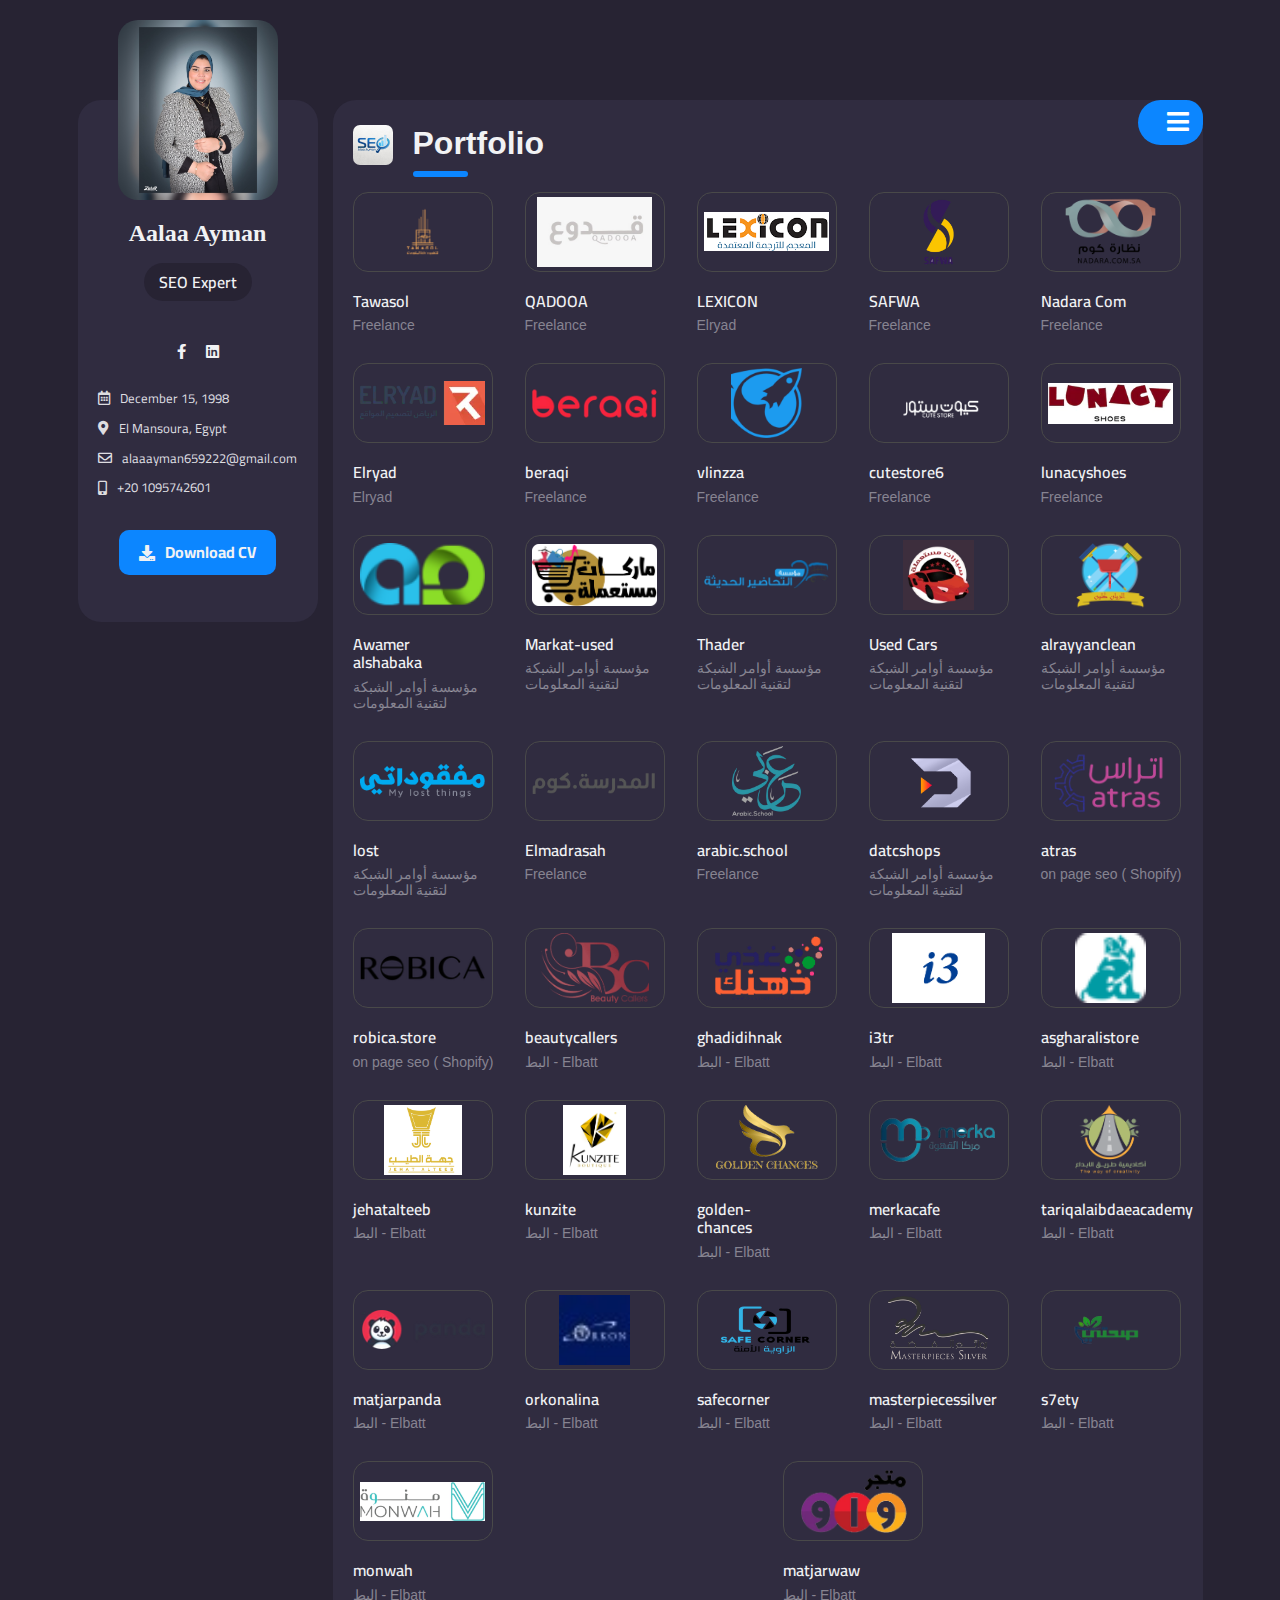
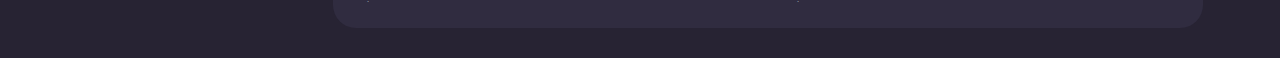
==== portfolio.html @ 2870ea2a "update cv" ====
<!DOCTYPE html>
<html lang="en">
  <head>
    <meta charset="utf-8" />
    <meta http-equiv="X-UA-Compatible" content="IE=edge" />
    <meta name="description" content="WE-Coders"/>
    <meta name="keywords" content="WE-Coders, Development Company, Marketing Agency" />
    <meta name="author" content="Mahmoud-Lotfy"/>
    <meta name="MobileOptimized" content="320" />
    <meta name="viewport" content="width=device-width, initial-scale=1, shrink-to-fit=no">
    <title>Alaa Ayman - SEO Specialist</title>
    <link rel="stylesheet" href="css/home.css" />
    <link rel="stylesheet" href="css/all.min.css" />
    <link rel="stylesheet" href="css/normalize.css" />
    <link rel="preconnect" href="https://fonts.googleapis.com" />
    <link rel="preconnect" href="https://fonts.gstatic.com" crossorigin />
    <link
      href="https://fonts.googleapis.com/css2?family=Cairo:wght@200;300;400;600;700&display=swap"
      rel="stylesheet"
    />
  </head>
  <body>
    <div class="my_cv">
      <div class="main_content">
        <div class="side_bar">
          <div class="side_bar_data">
            <div class="img_container">
              <img src="./image/alaaa.jpg" alt="" />
            </div>
            <div class="info">
              <h3>Aalaa Ayman</h3>
              <h4 class="job_title">SEO Expert</h4>
              <div class="social">
                <a
                  href="https://www.facebook.com/AlaaAyman157"
                  target="_blank"
                  ><i class="fab fa-facebook-f"></i
                ></a>
                <a
                  href="https://www.linkedin.com/in/alaa-ayman-852b94217/"
                  target="_blank"
                  ><i class="fa-brands fa-linkedin"></i
                ></a>
                <!-- <a href="https://ar.quora.com/profile/Aala-Ayman?ch=10&oid=1617617855&share=525169b0&srid=hrMsQO&target_type=user" target="_blank"
                  ><i class="fa-brands fa-quora"></i>
                </a> -->
              </div>
              <div class="data">
                <span><i class="far fa-calendar-alt"></i> December 15, 1998</span>
                <span><i class="fas fa-map-marker-alt"></i> El Mansoura, Egypt</span>
                <span><i class="far fa-envelope"></i> alaaayman659222@gmail.com</span>
                <span><i class="fas fa-mobile-alt"></i> +20 1095742601</span>
              </div>
            </div>
            <button><a href="https://www.mediafire.com/file/3amgdrgw5stldlc/alaa_ayman_cv.pdf/file" target="_blanck"><i class="fas fa-download"></i> Download CV</a></button>
          </div>
        </div>
        <div class="home_container">
          <div class="menu">
            <ul class="menu_list">
              <li><a href="index.html">About </a></li>
              <li><a href="resume.html">Resume </a></li>
              <li><a class="active" href="">Portfolio </a></li>
            </ul>
            <button class="close_menu"><i class="fas fa-times"></i></button>
            <button class="open_menu"><i class="fas fa-bars"></i></button>
          </div>
          <div class="header">
            <div class="head">
              <img src="./image/head.jpg" alt="">
              <h1>Portfolio</h1>
            </div>
          </div>
          <div class="contner">
            <div class="card_container">
              <div class="img_container">
                <a href="https://tawasol-group.com/" target="_blanck"><img src="image/logo/tawasol.png"  alt=""></a>
              </div>
              <span>Tawasol</span>
              <p>Freelance</p>
            </div>
            <div class="card_container">
              <div class="img_container">
                <a href="https://salla.sa/qado3" target="_blanck"><img src="image/logo/qadooa.jpeg"  alt=""></a>
              </div>
              <span>QADOOA</span>
              <p>Freelance</p>
            </div>
            <div class="card_container">
              <div class="img_container">
                <a href="https://certified-translation-office.com/" target="_blanck"><img src="image/logo/lexicon.png"  alt=""></a>
              </div>
              <span>LEXICON</span>
              <p>Elryad</p>
            </div>
            <div class="card_container">
              <div class="img_container">
                <a href="https://safwa-tech.com/" target="_blanck"><img src="image/logo/safwa.png"  alt=""></a>
              </div>
              <span>SAFWA</span>
              <p>Freelance</p>
            </div>
            <div class="card_container">
              <div class="img_container">
                <a href="https://nadara.com.sa/" target="_blanck"><img src="image/logo/nadara.webp"  alt=""></a>
              </div>
              <span>Nadara Com</span>
              <p>Freelance</p>
            </div>
            <div class="card_container">
              <div class="img_container">
                <a href="https://elryad.com/ar/" target="_blanck"><img src="image/logo/ryad.webp"  alt=""></a>
              </div>
              <span>Elryad</span>
              <p>Elryad</p>
            </div>
            <div class="card_container">
              <div class="img_container">
                <a href="https://www.beraqi.com/" target="_blanck"><img src="image/logo/beraqi.webp"  alt=""></a>
              </div>
              <span>beraqi</span>
              <p>Freelance</p>
            </div>
            <div class="card_container">
              <div class="img_container">
                <a href="https://vlinzza.com/" target="_blanck"><img src="image/logo/vlinzza.png"  alt=""></a>
              </div>
              <span>vlinzza</span>
              <p>Freelance</p>
            </div>
            <div class="card_container">
              <div class="img_container">
                <a href="https://cutestore6.com/" target="_blanck"><img src="image/logo/kutStore.webp"  alt=""></a>
              </div>
              <span>cutestore6</span>
              <p>Freelance</p>
            </div>
            <div class="card_container">
              <div class="img_container">
                <a href="https://lunacyshoes.com/" target="_blanck"><img src="image/logo/shos.webp"  alt=""></a>
              </div>
              <span>lunacyshoes</span>
              <p>Freelance</p>
            </div>
            <div class="card_container">
              <div class="img_container">
                <a href="https://aait.sa/" target="_blanck"><img src="image/logo/awamr.png"  alt=""></a>
              </div>
              <span>Awamer alshabaka</span>
              <p>مؤسسة أوامر الشبكة لتقنية المعلومات</p>
            </div>
            <div class="card_container">
              <div class="img_container">
                <a href="https://markat-used.com/" target="_blanck"><img src="image/logo/market.png"  alt=""></a>
              </div>
              <span>Markat-used</span>
              <p>مؤسسة أوامر الشبكة لتقنية المعلومات</p>
            </div>
            <div class="card_container">
              <div class="img_container">
                <a href="https://www.mta.sa/" target="_blanck"><img src="image/logo/thader.png"  alt=""></a>
              </div>
              <span>Thader</span>
              <p>مؤسسة أوامر الشبكة لتقنية المعلومات</p>
            </div>
            <div class="card_container">
              <div class="img_container">
                <a href="https://markat-used.com/cars/" target="_blanck"><img src="image/logo/cars.webp"  alt=""></a>
              </div>
              <span>Used Cars</span>
              <p>مؤسسة أوامر الشبكة لتقنية المعلومات</p>
            </div>
            <div class="card_container">
              <div class="img_container">
                <a href="https://www.alrayyanclean.com/" target="_blanck"><img src="image/logo/clean.png"  alt=""></a>
              </div>
              <span>alrayyanclean</span>
              <p>مؤسسة أوامر الشبكة لتقنية المعلومات</p>
            </div>
            <div class="card_container">
              <div class="img_container">
                <a href="https://lost.com.sa/" target="_blanck"><img src="image/logo/lost.png"  alt=""></a>
              </div>
              <span>lost</span>
              <p>مؤسسة أوامر الشبكة لتقنية المعلومات</p>
            </div>
            <div class="card_container">
              <div class="img_container">
                <a href="https://elmadrasah.com/" target="_blanck"><img src="image/logo/school.webp"  alt=""></a>
              </div>
              <span>Elmadrasah</span>
              <p>Freelance</p>
            </div>
            <div class="card_container">
              <div class="img_container">
                <a href="https://arabic.school/" target="_blanck"><img src="image/logo/arabic.webp"  alt=""></a>
              </div>
              <span>arabic.school</span>
              <p>Freelance</p>
            </div>
            <div class="card_container">
              <div class="img_container">
                <a href="https://datcshops.com/" target="_blanck"><img src="image/logo/datcshops.webp"  alt=""></a>
              </div>
              <span>datcshops</span>
              <p>مؤسسة أوامر الشبكة لتقنية المعلومات</p>
            </div>
            <div class="card_container">
              <div class="img_container">
                <a href="https://atras.sa/" target="_blanck"><img src="image/logo/atras.webp"  alt=""></a>
              </div>
              <span>atras</span>
              <p>on page seo ( Shopify)</p>
            </div>
            <div class="card_container">
              <div class="img_container">
                <a href="https://www.robica.store/" target="_blanck"><img src="image/logo/robica.webp"  alt=""></a>
              </div>
              <span>robica.store</span>
              <p>on page seo ( Shopify)</p>
            </div>
            <div class="card_container">
              <div class="img_container">
                <a href="https://salla.sa/beautycallers.com/" target="_blanck"><img src="image/logo/callers.webp"  alt=""></a>
              </div>
              <span>beautycallers</span>
              <p>البط - Elbatt</p>
            </div>
            <div class="card_container">
              <div class="img_container">
                <a href="https://ghadidihnak.com/" target="_blanck"><img src="image/logo/zhnk.png"  alt=""></a>
              </div>
              <span>ghadidihnak</span>
              <p>البط - Elbatt</p>
            </div>
            <div class="card_container">
              <div class="img_container">
                <a href="https://salla.sa/i3tr/" target="_blanck"><img src="image/logo/i3.webp"  alt=""></a>
              </div>
              <span>i3tr</span>
              <p>البط - Elbatt</p>
            </div>
            <div class="card_container">
              <div class="img_container">
                <a href="https://asgharalistore.com/" target="_blanck"><img src="image/logo/asgharalistore.png"  alt=""></a>
              </div>
              <span>asgharalistore</span>
              <p>البط - Elbatt</p>
            </div>
            <div class="card_container">
              <div class="img_container">
                <a href="https://jehatalteeb.com/" target="_blanck"><img src="image/logo/jehatalteeb.webp"  alt=""></a>
              </div>
              <span>jehatalteeb</span>
              <p>البط - Elbatt</p>
            </div>
            <div class="card_container">
              <div class="img_container">
                <a href="https://kunzite.co/" target="_blanck"><img src="image/logo/kunzite.jpg"  alt=""></a>
              </div>
              <span>kunzite</span>
              <p>البط - Elbatt</p>
            </div>
            <div class="card_container">
              <div class="img_container">
                <a href="https://golden-chances.com/" target="_blanck"><img src="image/logo/golden-chances.png"  alt=""></a>
              </div>
              <span>golden-chances</span>
              <p>البط - Elbatt</p>
            </div>
            <div class="card_container">
              <div class="img_container">
                <a href="https://www.merkacafe.com/" target="_blanck"><img src="image/logo/merkacafe.webp"  alt=""></a>
              </div>
              <span>merkacafe</span>
              <p>البط - Elbatt</p>
            </div>
            <div class="card_container">
              <div class="img_container">
                <a href="https://tariqalaibdaeacademy.com/" target="_blanck"><img src="image/logo/tariqalaibdaeacademy.png"  alt=""></a>
              </div>
              <span>tariqalaibdaeacademy</span>
              <p>البط - Elbatt</p>
            </div>
            <div class="card_container">
              <div class="img_container">
                <a href="https://www.matjarpanda.com/" target="_blanck"><img src="image/logo/matjarpanda.webp"  alt=""></a>
              </div>
              <span>matjarpanda</span>
              <p>البط - Elbatt</p>
            </div>
            <div class="card_container">
              <div class="img_container">
                <a href="https://orkonalina.com/" target="_blanck"><img src="image/logo/orkonalina.jpg"  alt=""></a>
              </div>
              <span>orkonalina</span>
              <p>البط - Elbatt</p>
            </div>
            <div class="card_container">
              <div class="img_container">
                <a href="https://safecorner.sa/" target="_blanck"><img src="image/logo/safecorner.png"  alt=""></a>
              </div>
              <span>safecorner</span>
              <p>البط - Elbatt</p>
            </div>
            <div class="card_container">
              <div class="img_container">
                <a href="https://masterpiecessilver.com/" target="_blanck"><img src="image/logo/masterpiecessilver.webp"  alt=""></a>
              </div>
              <span>masterpiecessilver</span>
              <p>البط - Elbatt</p>
            </div>
            <div class="card_container">
              <div class="img_container">
                <a href="https://s7ety.com/" target="_blanck"><img src="image/logo/s7ety.png"  alt=""></a>
              </div>
              <span>s7ety</span>
              <p>البط - Elbatt</p>
            </div>
            <div class="card_container">
              <div class="img_container">
                <a href="https://monwah.com/" target="_blanck"><img src="image/logo/monwah.jpg"  alt=""></a>
              </div>
              <span>monwah</span>
              <p>البط - Elbatt</p>
            </div>
            <div class="card_container">
              <div class="img_container">
                <a href="https://www.matjarwaw.com/" target="_blanck"><img src="image/logo/matjarwaw.webp"  alt=""></a>
              </div>
              <span>matjarwaw</span>
              <p>البط - Elbatt</p>
            </div>
          </div>
        </div>
      </div>
    </div>
    <script src="js/jquery-3.js"></script>
    <script src="js/master.js" type="text/javascript"></script>
  </body>
</html>
---- css/home.css ----
:root {
  --text: rgb(241, 242, 244);
  --icon_after: rgb(12, 134, 255);
  --link_span: rgb(12, 134, 255);
  --menu-background: rgb(12, 134, 255);
  --bage-background: rgb(39, 35, 51);
  --card-background: #2c283a;
  --container-background: rgb(48, 44, 64);
}

* {
  box-sizing: border-box;
  -moz-box-sizing: border-box;
  -webkit-box-sizing: border-box;
}

html {
  scroll-behavior: smooth;
}

body {
  font-family: "Cairo", sans-serif;
  background-color: var(--bage-background);
}

::-moz-selection {
  color: var(--icon_after);
}

::selection {
  color: var(--icon_after);
}

::-moz-selection {
  color: var(--icon_after);
}

::selection {
  color: var(--icon_after);
}

::-moz-selection {
  color: var(--icon_after);
}

::-webkit-scrollbar {
  width: 3px;
  height: 1px;
}

::-webkit-scrollbar-track {
  background: #f1f1f1;
}

::-webkit-scrollbar-thumb {
  background: #888;
}

::-webkit-scrollbar-thumb:hover {
  background: #555;
}

ul {
  list-style: none;
}

a {
  text-decoration: none;
}

span,
p,
h1,
h2,
h3,
h4,
h5,
h6 {
  color: var(--text);
}

.my_cv {
  background-image: url("../image/triangles-bottom.svg"), url("../image/triangles-top.svg");
  background-position: left top, right bottom;
  background-repeat: no-repeat;
  background-size: inherit;
  width: 100%;
  height: 100%;
  padding: 100px 0 30px;
}

.my_cv .main_content {
  max-width: 1240px;
  width: 100%;
  margin: auto;
  display: -webkit-box;
  display: -ms-flexbox;
  display: flex;
  -webkit-box-align: start;
      -ms-flex-align: start;
          align-items: flex-start;
  -webkit-box-pack: center;
      -ms-flex-pack: center;
          justify-content: center;
  gap: 15px;
  padding: 0 15px;
}

@media (max-width: 1065px) {
  .my_cv .main_content {
    -webkit-box-orient: vertical;
    -webkit-box-direction: normal;
        -ms-flex-direction: column;
            flex-direction: column;
    -webkit-box-align: center;
        -ms-flex-align: center;
            align-items: center;
    margin: auto;
  }
}

.my_cv .main_content .side_bar {
  background-color: var(--container-background);
  width: 240px;
  height: 522px;
  border-radius: 23px;
  -webkit-transition: height 0.5s;
  transition: height 0.5s;
  position: -webkit-sticky;
  position: sticky;
  top: 100px;
}

@media (max-width: 1065px) {
  .my_cv .main_content .side_bar {
    position: static;
    width: 870px;
    height: 450px;
  }
}

@media (max-width: 992px) {
  .my_cv .main_content .side_bar {
    width: 635px;
  }
}

@media (max-width: 688px) {
  .my_cv .main_content .side_bar {
    width: 350px;
  }
}

.my_cv .main_content .side_bar .side_bar_data {
  margin-top: -80px;
}

.my_cv .main_content .side_bar .side_bar_data .img_container {
  max-width: 160px;
  min-width: 160px;
  height: 180px;
  overflow: hidden;
  border-radius: 20px;
  margin: auto;
}

.my_cv .main_content .side_bar .side_bar_data .img_container img {
  -o-object-fit: cover;
     object-fit: cover;
  width: 100%;
  height: 100%;
}

.my_cv .main_content .side_bar .side_bar_data .info {
  text-align: center;
  margin: 20px 0;
}

.my_cv .main_content .side_bar .side_bar_data .info h3 {
  font-size: 24px;
  font-weight: 700;
  font-family: Merriweather, serif;
  margin: 0;
  display: -webkit-box;
  display: -ms-flexbox;
  display: flex;
  -webkit-box-align: center;
      -ms-flex-align: center;
          align-items: center;
  -webkit-box-pack: center;
      -ms-flex-pack: center;
          justify-content: center;
}

.my_cv .main_content .side_bar .side_bar_data .info .job_title {
  background-color: var(--bage-background);
  border-radius: 20px;
  padding: 10px 15px;
  margin-top: 15px;
  display: inline-block;
  font-weight: 600;
}

@media screen and (max-width: 1065px) {
  .my_cv .main_content .side_bar .side_bar_data .info .job_title {
    margin-bottom: 0;
  }
}

.my_cv .main_content .side_bar .side_bar_data .info .social {
  margin: 20px 20px 30px;
  display: -webkit-box;
  display: -ms-flexbox;
  display: flex;
  -webkit-box-pack: center;
      -ms-flex-pack: center;
          justify-content: center;
  -webkit-box-align: center;
      -ms-flex-align: center;
          align-items: center;
  gap: 20px;
}

@media screen and (max-width: 1065px) {
  .my_cv .main_content .side_bar .side_bar_data .info .social {
    margin: 10px auto;
  }
}

.my_cv .main_content .side_bar .side_bar_data .info .social i {
  color: var(--text);
  cursor: pointer;
  font-size: 20px;
}

@media (max-width: 1334px) {
  .my_cv .main_content .side_bar .side_bar_data .info .social i {
    font-size: 15px;
  }
}

.my_cv .main_content .side_bar .side_bar_data .info .social i:hover {
  color: var(--icon_after);
}

.my_cv .main_content .side_bar .side_bar_data .info .data {
  padding-left: 20px;
  display: -webkit-box;
  display: -ms-flexbox;
  display: flex;
  -webkit-box-pack: center;
      -ms-flex-pack: center;
          justify-content: center;
  -webkit-box-align: start;
      -ms-flex-align: start;
          align-items: flex-start;
  -webkit-box-orient: vertical;
  -webkit-box-direction: normal;
      -ms-flex-direction: column;
          flex-direction: column;
  -ms-flex-wrap: wrap;
      flex-wrap: wrap;
}

@media (max-width: 1065px) {
  .my_cv .main_content .side_bar .side_bar_data .info .data {
    -webkit-box-orient: vertical;
    -webkit-box-direction: normal;
        -ms-flex-direction: column;
            flex-direction: column;
    -webkit-box-pack: center;
        -ms-flex-pack: center;
            justify-content: center;
    -webkit-box-align: center;
        -ms-flex-align: center;
            align-items: center;
    gap: 0px;
  }
}

.my_cv .main_content .side_bar .side_bar_data .info .data span {
  font-size: 13px;
  font-weight: 400;
  margin-bottom: 15px;
  color: #dedde0;
  display: -webkit-box;
  display: -ms-flexbox;
  display: flex;
  -webkit-box-align: center;
      -ms-flex-align: center;
          align-items: center;
  -webkit-box-pack: start;
      -ms-flex-pack: start;
          justify-content: flex-start;
}

.my_cv .main_content .side_bar .side_bar_data .info .data span i {
  font-size: 14px;
  margin-right: 15px;
}

@media (max-width: 1334px) {
  .my_cv .main_content .side_bar .side_bar_data .info .data span i {
    margin-right: 10px;
  }
}

.my_cv .main_content .side_bar .side_bar_data button {
  display: -webkit-box;
  display: -ms-flexbox;
  display: flex;
  -webkit-box-align: center;
      -ms-flex-align: center;
          align-items: center;
  margin: auto;
  outline: none;
  background-color: #0c86ff;
  padding: 13px 20px;
  border-radius: 10px;
  border: 0;
  font-size: 16px;
  color: var(--text);
  font-weight: bold;
  cursor: pointer;
  -webkit-transition: 0.3s;
  transition: 0.3s;
}

.my_cv .main_content .side_bar .side_bar_data button:hover {
  -webkit-transform: translateY(-3px);
          transform: translateY(-3px);
}

.my_cv .main_content .side_bar .side_bar_data button a {
  display: -webkit-box;
  display: -ms-flexbox;
  display: flex;
  -webkit-box-align: center;
      -ms-flex-align: center;
          align-items: center;
  color: var(--text);
}

.my_cv .main_content .side_bar .side_bar_data button i {
  margin-right: 10px;
}

.my_cv .main_content .home_container {
  width: 870px;
  background-color: var(--container-background);
  border-radius: 23px;
  position: relative;
  padding: 25px 20px;
  font-family: "Archivo", sans-serif;
}

@media (max-width: 992px) {
  .my_cv .main_content .home_container {
    width: 635px;
  }
}

@media (max-width: 688px) {
  .my_cv .main_content .home_container {
    width: 350px;
  }
}

.my_cv .main_content .home_container .menu {
  position: absolute;
  top: 0;
  right: 0;
  width: auto;
  height: 45px;
  background-color: var(--menu-background);
  border-radius: 40px 30px 38px 40px;
  display: -webkit-box;
  display: -ms-flexbox;
  display: flex;
  -webkit-box-pack: justify;
      -ms-flex-pack: justify;
          justify-content: space-between;
  -webkit-box-align: center;
      -ms-flex-align: center;
          align-items: center;
  -webkit-transition: 0.5s;
  transition: 0.5s;
}

@media (max-width: 688px) {
  .my_cv .main_content .home_container .menu {
    border-bottom-left-radius: 42px;
  }
}

.my_cv .main_content .home_container .menu ul {
  display: none;
  -webkit-box-pack: start;
      -ms-flex-pack: start;
          justify-content: flex-start;
  -webkit-box-align: center;
      -ms-flex-align: center;
          align-items: center;
  -ms-flex-wrap: wrap;
      flex-wrap: wrap;
  padding-left: 0;
  -webkit-transition: 0.5s;
  transition: 0.5s;
}

.my_cv .main_content .home_container .menu ul li {
  padding: 7px 15px;
}

@media (max-width: 688px) {
  .my_cv .main_content .home_container .menu ul li {
    padding: 7px 8px;
  }
}

.my_cv .main_content .home_container .menu ul li a {
  font-family: "Archivo", sans-serif;
  font-weight: 500;
  color: #a5d2ff;
  -webkit-transition: 0.3s;
  transition: 0.3s;
}

.my_cv .main_content .home_container .menu ul li a:hover {
  color: white;
}

.my_cv .main_content .home_container .menu ul li a i {
  margin-left: 10px;
}

.my_cv .main_content .home_container .menu ul li .active {
  color: white;
}

.my_cv .main_content .home_container .menu .close_menu,
.my_cv .main_content .home_container .menu .open_menu {
  border: 0;
  outline: none;
  background-color: transparent;
  margin-right: 5px;
  cursor: pointer;
  height: 45px;
  width: 40px;
  margin-left: 20px;
}

@media (max-width: 992px) {
  .my_cv .main_content .home_container .menu .close_menu,
  .my_cv .main_content .home_container .menu .open_menu {
    margin-left: 10px;
  }
}

.my_cv .main_content .home_container .menu .close_menu i,
.my_cv .main_content .home_container .menu .open_menu i {
  font-size: 25px;
  color: white;
}

.my_cv .main_content .home_container .menu .close_menu {
  display: none;
}

.my_cv .main_content .home_container .header .head {
  display: -webkit-box;
  display: -ms-flexbox;
  display: flex;
  -webkit-box-align: start;
      -ms-flex-align: start;
          align-items: flex-start;
  gap: 20px;
  -webkit-box-pack: start;
      -ms-flex-pack: start;
          justify-content: flex-start;
}

.my_cv .main_content .home_container .header .head img {
  min-width: 40px;
  max-width: 40px;
  height: 40px;
  border-radius: 7px;
}

@media (max-width: 992px) {
  .my_cv .main_content .home_container .header .head img {
    margin-top: 50px;
  }
}

.my_cv .main_content .home_container .header .head h1 {
  font-family: "Archivo", sans-serif;
  margin: 0;
  position: relative;
  margin-bottom: 30px;
}

@media (max-width: 992px) {
  .my_cv .main_content .home_container .header .head h1 {
    margin-top: 50px;
  }
}

.my_cv .main_content .home_container .header .head h1::after {
  position: absolute;
  content: "";
  bottom: -15px;
  left: 0;
  width: 55px;
  height: 6px;
  background-color: var(--icon_after);
  border-radius: 10px;
}

.my_cv .main_content .home_container .header .ft_p,
.my_cv .main_content .home_container .header .se_p {
  color: #dedde0;
  font-family: "Archivo", sans-serif;
  font-size: 0.9375rem;
  font-weight: 400;
  line-height: 1.65;
}

.my_cv .main_content .home_container .what_doing h2 {
  margin: 40px 0;
}

.my_cv .main_content .home_container .what_doing .cards {
  display: -webkit-box;
  display: -ms-flexbox;
  display: flex;
  -webkit-box-pack: justify;
      -ms-flex-pack: justify;
          justify-content: space-between;
  -webkit-box-align: start;
      -ms-flex-align: start;
          align-items: flex-start;
  -ms-flex-wrap: wrap;
      flex-wrap: wrap;
  gap: 15px;
}

@media (max-width: 992px) {
  .my_cv .main_content .home_container .what_doing .cards {
    -webkit-box-orient: vertical;
    -webkit-box-direction: normal;
        -ms-flex-direction: column;
            flex-direction: column;
  }
}

.my_cv .main_content .home_container .what_doing .cards .card {
  -ms-flex-preferred-size: 48%;
      flex-basis: 48%;
  background-color: var(--card-background);
  border-radius: 20px;
  padding: 20px;
  display: -webkit-box;
  display: -ms-flexbox;
  display: flex;
  -webkit-box-pack: center;
      -ms-flex-pack: center;
          justify-content: center;
  -webkit-box-align: start;
      -ms-flex-align: start;
          align-items: flex-start;
  gap: 15px;
}

.my_cv .main_content .home_container .what_doing .cards .card img {
  min-width: 30px;
  max-width: 30px;
  height: 30px;
}

.my_cv .main_content .home_container .what_doing .cards .card .info h4 {
  margin: 0;
  margin-bottom: 10px;
}

.my_cv .main_content .home_container .what_doing .cards .card .info p {
  color: #dedde0;
  font-family: "Archivo", sans-serif;
  font-size: 14px;
  font-weight: 500;
  line-height: 1.65;
  margin: 0;
}

.my_cv .main_content .home_container .testimonials {
  margin-top: 30px;
}

.my_cv .main_content .home_container .testimonials h2 {
  margin: 40px 0 60px;
}

.my_cv .main_content .home_container .testimonials .brand-carousel {
  margin-top: 10%;
}

.my_cv .main_content .home_container .testimonials .brand-carousel .owl-dots {
  text-align: center;
}

.my_cv .main_content .home_container .testimonials .brand-carousel .owl-dots .owl-dot {
  display: inline-block;
  height: 15px !important;
  width: 15px !important;
  background-color: #222222 !important;
  opacity: 0.8;
  border-radius: 50%;
  margin: 0 5px;
}

.my_cv .main_content .home_container .testimonials .brand-carousel .owl-dots .owl-dot.active {
  background-color: white !important;
}

.my_cv .main_content .home_container .testimonials .brand-carousel .single-card {
  height: 130px;
  position: relative;
  background-color: var(--card-background);
  border-radius: 20px;
  padding: 30px 20px;
  display: -webkit-box;
  display: -ms-flexbox;
  display: flex;
  -webkit-box-align: center;
      -ms-flex-align: center;
          align-items: center;
  -webkit-column-gap: 10px;
          column-gap: 10px;
}

.my_cv .main_content .home_container .testimonials .brand-carousel .single-card img {
  width: 50px;
  height: 50px;
}

.my_cv .main_content .home_container .testimonials .brand-carousel .single-card span {
  position: absolute;
  right: 17px;
  top: 3px;
}

.my_cv .main_content .home_container .testimonials .brand-carousel .single-card span i {
  font-size: 30px;
  color: var(--icon_after);
}

@media (max-width: 688px) {
  .my_cv .main_content .home_container .testimonials .brand-carousel .single-card span i {
    font-size: 20px;
  }
}

.my_cv .main_content .home_container .testimonials .brand-carousel .single-card p {
  color: #dedde0;
  font-family: "Archivo", sans-serif;
  font-size: 14px;
  font-weight: 600;
  line-height: 1.65;
  margin: 0;
}

.my_cv .main_content .home_container .upper_container {
  display: -webkit-box;
  display: -ms-flexbox;
  display: flex;
  -webkit-box-align: start;
      -ms-flex-align: start;
          align-items: flex-start;
  -webkit-box-orient: vertical;
  -webkit-box-direction: normal;
      -ms-flex-direction: column;
          flex-direction: column;
}

.my_cv .main_content .home_container .upper_container .edu_lic {
  display: -webkit-box;
  display: -ms-flexbox;
  display: flex;
  -webkit-box-pack: justify;
      -ms-flex-pack: justify;
          justify-content: space-between;
  width: 100%;
}

@media (max-width: 998px) {
  .my_cv .main_content .home_container .upper_container .edu_lic {
    -webkit-box-orient: vertical;
    -webkit-box-direction: normal;
        -ms-flex-direction: column;
            flex-direction: column;
    -webkit-box-align: inherit;
        -ms-flex-align: inherit;
            align-items: inherit;
  }
}

.my_cv .main_content .home_container .upper_container .edu_lic .education,
.my_cv .main_content .home_container .upper_container .edu_lic .Licenses {
  -webkit-box-flex: 6;
      -ms-flex: 6;
          flex: 6;
}

.my_cv .main_content .home_container .upper_container .education,
.my_cv .main_content .home_container .upper_container .experience,
.my_cv .main_content .home_container .upper_container .Licenses {
  width: 100%;
}

.my_cv .main_content .home_container .upper_container .education .head h2,
.my_cv .main_content .home_container .upper_container .experience .head h2,
.my_cv .main_content .home_container .upper_container .Licenses .head h2 {
  display: -webkit-box;
  display: -ms-flexbox;
  display: flex;
  -webkit-box-pack: start;
      -ms-flex-pack: start;
          justify-content: flex-start;
  -webkit-box-align: center;
      -ms-flex-align: center;
          align-items: center;
}

.my_cv .main_content .home_container .upper_container .education .head h2 i,
.my_cv .main_content .home_container .upper_container .experience .head h2 i,
.my_cv .main_content .home_container .upper_container .Licenses .head h2 i {
  color: var(--icon_after);
  font-size: 30px;
  margin-right: 15px;
}

.my_cv .main_content .home_container .upper_container .education .Secs,
.my_cv .main_content .home_container .upper_container .experience .Secs,
.my_cv .main_content .home_container .upper_container .Licenses .Secs {
  width: 100%;
  display: -webkit-box;
  display: -ms-flexbox;
  display: flex;
  -webkit-box-align: start;
      -ms-flex-align: start;
          align-items: flex-start;
  -webkit-box-pack: justify;
      -ms-flex-pack: justify;
          justify-content: space-between;
}

@media (max-width: 998px) {
  .my_cv .main_content .home_container .upper_container .education .Secs,
  .my_cv .main_content .home_container .upper_container .experience .Secs,
  .my_cv .main_content .home_container .upper_container .Licenses .Secs {
    -webkit-box-orient: vertical !important;
    -webkit-box-direction: normal !important;
        -ms-flex-direction: column !important;
            flex-direction: column !important;
    -webkit-box-align: inherit;
        -ms-flex-align: inherit;
            align-items: inherit;
  }
}

.my_cv .main_content .home_container .upper_container .education .Secs .leftSec, .my_cv .main_content .home_container .upper_container .education .Secs .rightSec,
.my_cv .main_content .home_container .upper_container .experience .Secs .leftSec,
.my_cv .main_content .home_container .upper_container .experience .Secs .rightSec,
.my_cv .main_content .home_container .upper_container .Licenses .Secs .leftSec,
.my_cv .main_content .home_container .upper_container .Licenses .Secs .rightSec {
  -webkit-box-flex: 6;
      -ms-flex: 6;
          flex: 6;
}

.my_cv .main_content .home_container .upper_container .education .part,
.my_cv .main_content .home_container .upper_container .experience .part,
.my_cv .main_content .home_container .upper_container .Licenses .part {
  margin-left: 30px;
  margin-bottom: 30px;
  display: -webkit-box;
  display: -ms-flexbox;
  display: flex;
  -webkit-box-orient: vertical;
  -webkit-box-direction: normal;
      -ms-flex-direction: column;
          flex-direction: column;
  -webkit-box-align: start;
      -ms-flex-align: start;
          align-items: flex-start;
  row-gap: 2px;
}

.my_cv .main_content .home_container .upper_container .education .part .header_span,
.my_cv .main_content .home_container .upper_container .experience .part .header_span,
.my_cv .main_content .home_container .upper_container .Licenses .part .header_span {
  font-weight: bold;
  display: block;
  margin-bottom: 15px;
  color: #f1f2f4;
  font-family: "Archivo", sans-serif;
  position: relative;
  margin-bottom: 8px;
}

.my_cv .main_content .home_container .upper_container .education .part .header_span::before,
.my_cv .main_content .home_container .upper_container .experience .part .header_span::before,
.my_cv .main_content .home_container .upper_container .Licenses .part .header_span::before {
  position: absolute;
  content: "";
  background-color: var(--icon_after);
  border-radius: 50%;
  width: 10px;
  height: 10px;
  top: 0;
  left: -30px;
  border: 3px solid #00000066;
}

.my_cv .main_content .home_container .upper_container .education .part .header_span::after,
.my_cv .main_content .home_container .upper_container .experience .part .header_span::after,
.my_cv .main_content .home_container .upper_container .Licenses .part .header_span::after {
  position: absolute;
  content: "";
  background-color: #4F4B5C;
  width: 1px;
  height: 95px;
  top: 14px;
  left: -22px;
}

.my_cv .main_content .home_container .upper_container .education .part .years,
.my_cv .main_content .home_container .upper_container .experience .part .years,
.my_cv .main_content .home_container .upper_container .Licenses .part .years {
  color: rgba(222, 221, 224, 0.5);
  font-size: 15px;
}

.my_cv .main_content .home_container .upper_container .education .part p,
.my_cv .main_content .home_container .upper_container .experience .part p,
.my_cv .main_content .home_container .upper_container .Licenses .part p {
  color: #ddd;
  font-family: "Archivo", sans-serif;
  margin-bottom: 30px;
  margin-top: 10px;
}

.my_cv .main_content .home_container .upper_container .education .part:last-child .header_span::after,
.my_cv .main_content .home_container .upper_container .experience .part:last-child .header_span::after,
.my_cv .main_content .home_container .upper_container .Licenses .part:last-child .header_span::after {
  width: 0;
}

.my_cv .main_content .home_container .upper_container .Licenses .part .header_span::after {
  position: absolute;
  content: "";
  background-color: #4F4B5C;
  width: 1px;
  height: 60px;
  top: 14px;
  left: -22px;
}

.my_cv .main_content .home_container .skills {
  display: -webkit-box;
  display: -ms-flexbox;
  display: flex;
  -webkit-box-align: end;
      -ms-flex-align: end;
          align-items: flex-end;
  gap: 40px;
}

@media (max-width: 998px) {
  .my_cv .main_content .home_container .skills {
    -webkit-box-orient: vertical;
    -webkit-box-direction: normal;
        -ms-flex-direction: column;
            flex-direction: column;
    -webkit-box-align: inherit;
        -ms-flex-align: inherit;
            align-items: inherit;
  }
}

.my_cv .main_content .home_container .skills .design, .my_cv .main_content .home_container .skills .coding {
  -ms-flex-preferred-size: 50%;
      flex-basis: 50%;
}

@media (max-width: 998px) {
  .my_cv .main_content .home_container .skills .design, .my_cv .main_content .home_container .skills .coding {
    -ms-flex-preferred-size: 100%;
        flex-basis: 100%;
  }
}

.my_cv .main_content .home_container .skills .design .head h2, .my_cv .main_content .home_container .skills .coding .head h2 {
  color: var(--text);
}

.my_cv .main_content .home_container .skills .design .card, .my_cv .main_content .home_container .skills .coding .card {
  background-color: var(--card-background);
  border-radius: 15px;
  padding: 20px 30px;
}

.my_cv .main_content .home_container .skills .design .card .bar, .my_cv .main_content .home_container .skills .coding .card .bar {
  background-color: #302C40;
  margin-bottom: 20px;
  border-radius: 17px;
  overflow: hidden;
}

.my_cv .main_content .home_container .skills .design .card .bar .inner_bar, .my_cv .main_content .home_container .skills .coding .card .bar .inner_bar {
  display: -webkit-box;
  display: -ms-flexbox;
  display: flex;
  -webkit-box-pack: justify;
      -ms-flex-pack: justify;
          justify-content: space-between;
  -webkit-box-align: center;
      -ms-flex-align: center;
          align-items: center;
  padding: 6px 15px;
  background-color: var(--link_span);
  border-radius: 17px;
}

.my_cv .main_content .home_container .skills .design .card .bar .inner_bar span, .my_cv .main_content .home_container .skills .coding .card .bar .inner_bar span {
  font-size: 13px;
}

.my_cv .main_content .home_container .skills .design .card .bar:last-of-type, .my_cv .main_content .home_container .skills .coding .card .bar:last-of-type {
  margin-bottom: 10px;
}

.my_cv .main_content .home_container .contner {
  display: -webkit-box;
  display: -ms-flexbox;
  display: flex;
  -ms-flex-wrap: wrap;
      flex-wrap: wrap;
  margin: auto;
  gap: 30px;
  -webkit-box-pack: start;
      -ms-flex-pack: start;
          justify-content: flex-start;
  -webkit-box-align: start;
      -ms-flex-align: start;
          align-items: flex-start;
}

.my_cv .main_content .home_container .contner .card_container {
  -webkit-box-flex: 4;
      -ms-flex: 4;
          flex: 4;
}

.my_cv .main_content .home_container .contner .card_container .img_container {
  width: 140px;
  height: 80px;
  overflow: hidden;
  border-radius: 15px;
  display: -webkit-box;
  display: -ms-flexbox;
  display: flex;
  -webkit-box-pack: center;
      -ms-flex-pack: center;
          justify-content: center;
  -webkit-box-align: center;
      -ms-flex-align: center;
          align-items: center;
  margin-bottom: 20px;
  border: 1px solid #494949;
}

.my_cv .main_content .home_container .contner .card_container .img_container a {
  width: 90%;
  height: 90%;
}

.my_cv .main_content .home_container .contner .card_container .img_container a:hover img {
  -webkit-transform: scale(1.05);
          transform: scale(1.05);
}

.my_cv .main_content .home_container .contner .card_container .img_container a img {
  width: 100%;
  height: 100%;
  -webkit-transition: 0.3s;
  transition: 0.3s;
  -o-object-fit: contain;
     object-fit: contain;
}

.my_cv .main_content .home_container .contner .card_container span {
  font-family: "Cairo";
  font-weight: 600;
  display: inline-block;
  margin-bottom: 7px;
  max-width: 100px;
}

.my_cv .main_content .home_container .contner .card_container p {
  margin: 0;
  color: rgba(222, 221, 224, 0.5);
  font-size: 14px;
}
/*# sourceMappingURL=home.css.map */
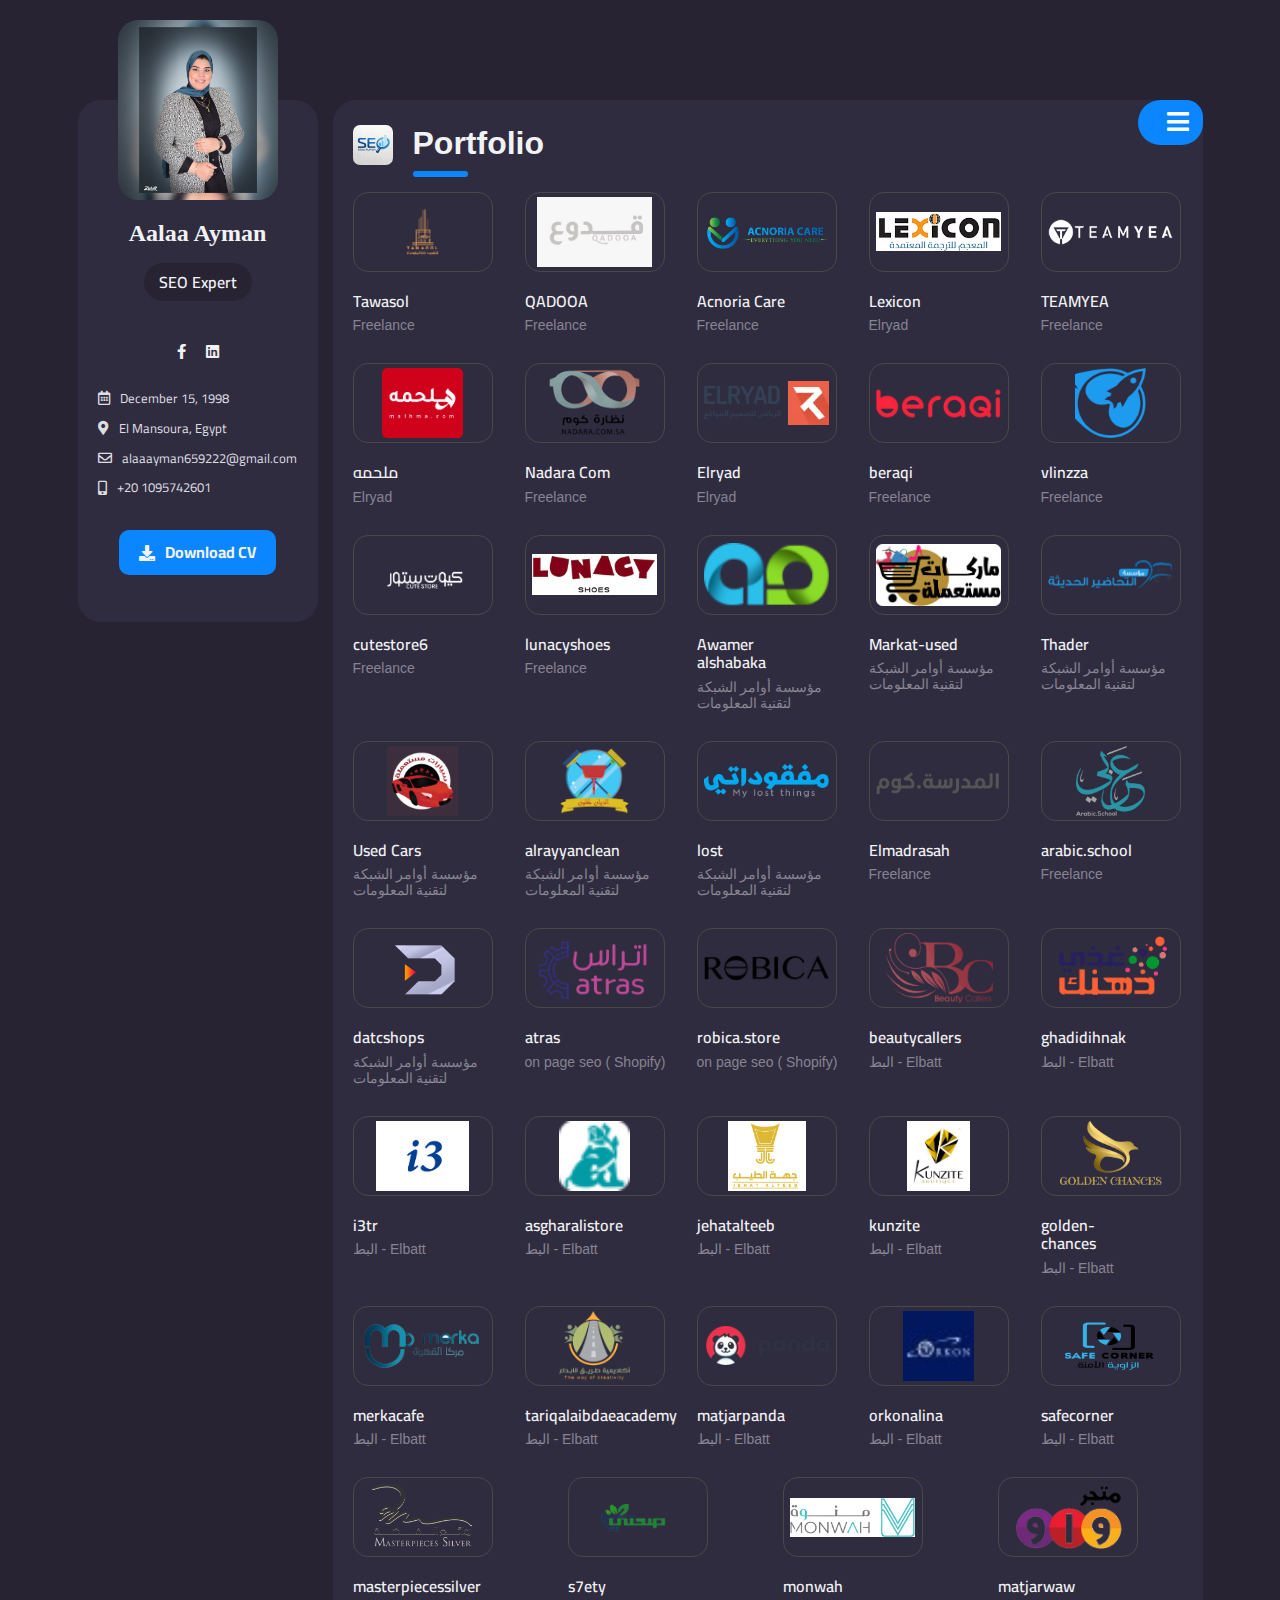
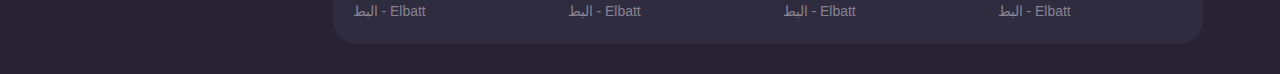
==== commit a42a6ee7: "update" ====
--- a/portfolio.html
+++ b/portfolio.html
@@ -1,341 +1,355 @@
 <!DOCTYPE html>
 <html lang="en">
-  <head>
-    <meta charset="utf-8" />
-    <meta http-equiv="X-UA-Compatible" content="IE=edge" />
-    <meta name="description" content="WE-Coders"/>
-    <meta name="keywords" content="WE-Coders, Development Company, Marketing Agency" />
-    <meta name="author" content="Mahmoud-Lotfy"/>
-    <meta name="MobileOptimized" content="320" />
-    <meta name="viewport" content="width=device-width, initial-scale=1, shrink-to-fit=no">
-    <title>Alaa Ayman - SEO Specialist</title>
-    <link rel="stylesheet" href="css/home.css" />
-    <link rel="stylesheet" href="css/all.min.css" />
-    <link rel="stylesheet" href="css/normalize.css" />
-    <link rel="preconnect" href="https://fonts.googleapis.com" />
-    <link rel="preconnect" href="https://fonts.gstatic.com" crossorigin />
-    <link
-      href="https://fonts.googleapis.com/css2?family=Cairo:wght@200;300;400;600;700&display=swap"
-      rel="stylesheet"
-    />
-  </head>
-  <body>
-    <div class="my_cv">
-      <div class="main_content">
-        <div class="side_bar">
-          <div class="side_bar_data">
-            <div class="img_container">
-              <img src="./image/alaaa.jpg" alt="" />
-            </div>
-            <div class="info">
-              <h3>Aalaa Ayman</h3>
-              <h4 class="job_title">SEO Expert</h4>
-              <div class="social">
-                <a
-                  href="https://www.facebook.com/AlaaAyman157"
-                  target="_blank"
-                  ><i class="fab fa-facebook-f"></i
-                ></a>
-                <a
-                  href="https://www.linkedin.com/in/alaa-ayman-852b94217/"
-                  target="_blank"
-                  ><i class="fa-brands fa-linkedin"></i
-                ></a>
-                <!-- <a href="https://ar.quora.com/profile/Aala-Ayman?ch=10&oid=1617617855&share=525169b0&srid=hrMsQO&target_type=user" target="_blank"
+
+<head>
+  <meta charset="utf-8" />
+  <meta http-equiv="X-UA-Compatible" content="IE=edge" />
+  <meta name="description" content="WE-Coders" />
+  <meta name="keywords" content="WE-Coders, Development Company, Marketing Agency" />
+  <meta name="author" content="Mahmoud-Lotfy" />
+  <meta name="MobileOptimized" content="320" />
+  <meta name="viewport" content="width=device-width, initial-scale=1, shrink-to-fit=no">
+  <title>Alaa Ayman - SEO Specialist</title>
+  <link rel="stylesheet" href="css/home.css" />
+  <link rel="stylesheet" href="css/all.min.css" />
+  <link rel="stylesheet" href="css/normalize.css" />
+  <link rel="preconnect" href="https://fonts.googleapis.com" />
+  <link rel="preconnect" href="https://fonts.gstatic.com" crossorigin />
+  <link href="https://fonts.googleapis.com/css2?family=Cairo:wght@200;300;400;600;700&display=swap" rel="stylesheet" />
+</head>
+
+<body>
+  <div class="my_cv">
+    <div class="main_content">
+      <div class="side_bar">
+        <div class="side_bar_data">
+          <div class="img_container">
+            <img src="./image/alaaa.jpg" alt="" />
+          </div>
+          <div class="info">
+            <h3>Aalaa Ayman</h3>
+            <h4 class="job_title">SEO Expert</h4>
+            <div class="social">
+              <a href="https://www.facebook.com/AlaaAyman157" target="_blank"><i class="fab fa-facebook-f"></i></a>
+              <a href="https://www.linkedin.com/in/alaa-ayman-852b94217/" target="_blank"><i
+                  class="fa-brands fa-linkedin"></i></a>
+              <!-- <a href="https://ar.quora.com/profile/Aala-Ayman?ch=10&oid=1617617855&share=525169b0&srid=hrMsQO&target_type=user" target="_blank"
                   ><i class="fa-brands fa-quora"></i>
                 </a> -->
-              </div>
-              <div class="data">
-                <span><i class="far fa-calendar-alt"></i> December 15, 1998</span>
-                <span><i class="fas fa-map-marker-alt"></i> El Mansoura, Egypt</span>
-                <span><i class="far fa-envelope"></i> alaaayman659222@gmail.com</span>
-                <span><i class="fas fa-mobile-alt"></i> +20 1095742601</span>
-              </div>
-            </div>
-            <button><a href="https://www.mediafire.com/file/3amgdrgw5stldlc/alaa_ayman_cv.pdf/file" target="_blanck"><i class="fas fa-download"></i> Download CV</a></button>
-          </div>
+            </div>
+            <div class="data">
+              <span><i class="far fa-calendar-alt"></i> December 15, 1998</span>
+              <span><i class="fas fa-map-marker-alt"></i> El Mansoura, Egypt</span>
+              <span><i class="far fa-envelope"></i> alaaayman659222@gmail.com</span>
+              <span><i class="fas fa-mobile-alt"></i> +20 1095742601</span>
+            </div>
+          </div>
+          <button><a href="https://www.mediafire.com/file/3amgdrgw5stldlc/alaa_ayman_cv.pdf/file" target="_blanck"><i
+                class="fas fa-download"></i> Download CV</a></button>
         </div>
-        <div class="home_container">
-          <div class="menu">
-            <ul class="menu_list">
-              <li><a href="index.html">About </a></li>
-              <li><a href="resume.html">Resume </a></li>
-              <li><a class="active" href="">Portfolio </a></li>
-            </ul>
-            <button class="close_menu"><i class="fas fa-times"></i></button>
-            <button class="open_menu"><i class="fas fa-bars"></i></button>
-          </div>
-          <div class="header">
-            <div class="head">
-              <img src="./image/head.jpg" alt="">
-              <h1>Portfolio</h1>
-            </div>
-          </div>
-          <div class="contner">
-            <div class="card_container">
-              <div class="img_container">
-                <a href="https://tawasol-group.com/" target="_blanck"><img src="image/logo/tawasol.png"  alt=""></a>
-              </div>
-              <span>Tawasol</span>
-              <p>Freelance</p>
-            </div>
-            <div class="card_container">
-              <div class="img_container">
-                <a href="https://salla.sa/qado3" target="_blanck"><img src="image/logo/qadooa.jpeg"  alt=""></a>
-              </div>
-              <span>QADOOA</span>
-              <p>Freelance</p>
-            </div>
-            <div class="card_container">
-              <div class="img_container">
-                <a href="https://certified-translation-office.com/" target="_blanck"><img src="image/logo/lexicon.png"  alt=""></a>
-              </div>
-              <span>LEXICON</span>
-              <p>Elryad</p>
-            </div>
-            <div class="card_container">
-              <div class="img_container">
-                <a href="https://safwa-tech.com/" target="_blanck"><img src="image/logo/safwa.png"  alt=""></a>
-              </div>
-              <span>SAFWA</span>
-              <p>Freelance</p>
-            </div>
-            <div class="card_container">
-              <div class="img_container">
-                <a href="https://nadara.com.sa/" target="_blanck"><img src="image/logo/nadara.webp"  alt=""></a>
-              </div>
-              <span>Nadara Com</span>
-              <p>Freelance</p>
-            </div>
-            <div class="card_container">
-              <div class="img_container">
-                <a href="https://elryad.com/ar/" target="_blanck"><img src="image/logo/ryad.webp"  alt=""></a>
-              </div>
-              <span>Elryad</span>
-              <p>Elryad</p>
-            </div>
-            <div class="card_container">
-              <div class="img_container">
-                <a href="https://www.beraqi.com/" target="_blanck"><img src="image/logo/beraqi.webp"  alt=""></a>
-              </div>
-              <span>beraqi</span>
-              <p>Freelance</p>
-            </div>
-            <div class="card_container">
-              <div class="img_container">
-                <a href="https://vlinzza.com/" target="_blanck"><img src="image/logo/vlinzza.png"  alt=""></a>
-              </div>
-              <span>vlinzza</span>
-              <p>Freelance</p>
-            </div>
-            <div class="card_container">
-              <div class="img_container">
-                <a href="https://cutestore6.com/" target="_blanck"><img src="image/logo/kutStore.webp"  alt=""></a>
-              </div>
-              <span>cutestore6</span>
-              <p>Freelance</p>
-            </div>
-            <div class="card_container">
-              <div class="img_container">
-                <a href="https://lunacyshoes.com/" target="_blanck"><img src="image/logo/shos.webp"  alt=""></a>
-              </div>
-              <span>lunacyshoes</span>
-              <p>Freelance</p>
-            </div>
-            <div class="card_container">
-              <div class="img_container">
-                <a href="https://aait.sa/" target="_blanck"><img src="image/logo/awamr.png"  alt=""></a>
-              </div>
-              <span>Awamer alshabaka</span>
-              <p>مؤسسة أوامر الشبكة لتقنية المعلومات</p>
-            </div>
-            <div class="card_container">
-              <div class="img_container">
-                <a href="https://markat-used.com/" target="_blanck"><img src="image/logo/market.png"  alt=""></a>
-              </div>
-              <span>Markat-used</span>
-              <p>مؤسسة أوامر الشبكة لتقنية المعلومات</p>
-            </div>
-            <div class="card_container">
-              <div class="img_container">
-                <a href="https://www.mta.sa/" target="_blanck"><img src="image/logo/thader.png"  alt=""></a>
-              </div>
-              <span>Thader</span>
-              <p>مؤسسة أوامر الشبكة لتقنية المعلومات</p>
-            </div>
-            <div class="card_container">
-              <div class="img_container">
-                <a href="https://markat-used.com/cars/" target="_blanck"><img src="image/logo/cars.webp"  alt=""></a>
-              </div>
-              <span>Used Cars</span>
-              <p>مؤسسة أوامر الشبكة لتقنية المعلومات</p>
-            </div>
-            <div class="card_container">
-              <div class="img_container">
-                <a href="https://www.alrayyanclean.com/" target="_blanck"><img src="image/logo/clean.png"  alt=""></a>
-              </div>
-              <span>alrayyanclean</span>
-              <p>مؤسسة أوامر الشبكة لتقنية المعلومات</p>
-            </div>
-            <div class="card_container">
-              <div class="img_container">
-                <a href="https://lost.com.sa/" target="_blanck"><img src="image/logo/lost.png"  alt=""></a>
-              </div>
-              <span>lost</span>
-              <p>مؤسسة أوامر الشبكة لتقنية المعلومات</p>
-            </div>
-            <div class="card_container">
-              <div class="img_container">
-                <a href="https://elmadrasah.com/" target="_blanck"><img src="image/logo/school.webp"  alt=""></a>
-              </div>
-              <span>Elmadrasah</span>
-              <p>Freelance</p>
-            </div>
-            <div class="card_container">
-              <div class="img_container">
-                <a href="https://arabic.school/" target="_blanck"><img src="image/logo/arabic.webp"  alt=""></a>
-              </div>
-              <span>arabic.school</span>
-              <p>Freelance</p>
-            </div>
-            <div class="card_container">
-              <div class="img_container">
-                <a href="https://datcshops.com/" target="_blanck"><img src="image/logo/datcshops.webp"  alt=""></a>
-              </div>
-              <span>datcshops</span>
-              <p>مؤسسة أوامر الشبكة لتقنية المعلومات</p>
-            </div>
-            <div class="card_container">
-              <div class="img_container">
-                <a href="https://atras.sa/" target="_blanck"><img src="image/logo/atras.webp"  alt=""></a>
-              </div>
-              <span>atras</span>
-              <p>on page seo ( Shopify)</p>
-            </div>
-            <div class="card_container">
-              <div class="img_container">
-                <a href="https://www.robica.store/" target="_blanck"><img src="image/logo/robica.webp"  alt=""></a>
-              </div>
-              <span>robica.store</span>
-              <p>on page seo ( Shopify)</p>
-            </div>
-            <div class="card_container">
-              <div class="img_container">
-                <a href="https://salla.sa/beautycallers.com/" target="_blanck"><img src="image/logo/callers.webp"  alt=""></a>
-              </div>
-              <span>beautycallers</span>
-              <p>البط - Elbatt</p>
-            </div>
-            <div class="card_container">
-              <div class="img_container">
-                <a href="https://ghadidihnak.com/" target="_blanck"><img src="image/logo/zhnk.png"  alt=""></a>
-              </div>
-              <span>ghadidihnak</span>
-              <p>البط - Elbatt</p>
-            </div>
-            <div class="card_container">
-              <div class="img_container">
-                <a href="https://salla.sa/i3tr/" target="_blanck"><img src="image/logo/i3.webp"  alt=""></a>
-              </div>
-              <span>i3tr</span>
-              <p>البط - Elbatt</p>
-            </div>
-            <div class="card_container">
-              <div class="img_container">
-                <a href="https://asgharalistore.com/" target="_blanck"><img src="image/logo/asgharalistore.png"  alt=""></a>
-              </div>
-              <span>asgharalistore</span>
-              <p>البط - Elbatt</p>
-            </div>
-            <div class="card_container">
-              <div class="img_container">
-                <a href="https://jehatalteeb.com/" target="_blanck"><img src="image/logo/jehatalteeb.webp"  alt=""></a>
-              </div>
-              <span>jehatalteeb</span>
-              <p>البط - Elbatt</p>
-            </div>
-            <div class="card_container">
-              <div class="img_container">
-                <a href="https://kunzite.co/" target="_blanck"><img src="image/logo/kunzite.jpg"  alt=""></a>
-              </div>
-              <span>kunzite</span>
-              <p>البط - Elbatt</p>
-            </div>
-            <div class="card_container">
-              <div class="img_container">
-                <a href="https://golden-chances.com/" target="_blanck"><img src="image/logo/golden-chances.png"  alt=""></a>
-              </div>
-              <span>golden-chances</span>
-              <p>البط - Elbatt</p>
-            </div>
-            <div class="card_container">
-              <div class="img_container">
-                <a href="https://www.merkacafe.com/" target="_blanck"><img src="image/logo/merkacafe.webp"  alt=""></a>
-              </div>
-              <span>merkacafe</span>
-              <p>البط - Elbatt</p>
-            </div>
-            <div class="card_container">
-              <div class="img_container">
-                <a href="https://tariqalaibdaeacademy.com/" target="_blanck"><img src="image/logo/tariqalaibdaeacademy.png"  alt=""></a>
-              </div>
-              <span>tariqalaibdaeacademy</span>
-              <p>البط - Elbatt</p>
-            </div>
-            <div class="card_container">
-              <div class="img_container">
-                <a href="https://www.matjarpanda.com/" target="_blanck"><img src="image/logo/matjarpanda.webp"  alt=""></a>
-              </div>
-              <span>matjarpanda</span>
-              <p>البط - Elbatt</p>
-            </div>
-            <div class="card_container">
-              <div class="img_container">
-                <a href="https://orkonalina.com/" target="_blanck"><img src="image/logo/orkonalina.jpg"  alt=""></a>
-              </div>
-              <span>orkonalina</span>
-              <p>البط - Elbatt</p>
-            </div>
-            <div class="card_container">
-              <div class="img_container">
-                <a href="https://safecorner.sa/" target="_blanck"><img src="image/logo/safecorner.png"  alt=""></a>
-              </div>
-              <span>safecorner</span>
-              <p>البط - Elbatt</p>
-            </div>
-            <div class="card_container">
-              <div class="img_container">
-                <a href="https://masterpiecessilver.com/" target="_blanck"><img src="image/logo/masterpiecessilver.webp"  alt=""></a>
-              </div>
-              <span>masterpiecessilver</span>
-              <p>البط - Elbatt</p>
-            </div>
-            <div class="card_container">
-              <div class="img_container">
-                <a href="https://s7ety.com/" target="_blanck"><img src="image/logo/s7ety.png"  alt=""></a>
-              </div>
-              <span>s7ety</span>
-              <p>البط - Elbatt</p>
-            </div>
-            <div class="card_container">
-              <div class="img_container">
-                <a href="https://monwah.com/" target="_blanck"><img src="image/logo/monwah.jpg"  alt=""></a>
-              </div>
-              <span>monwah</span>
-              <p>البط - Elbatt</p>
-            </div>
-            <div class="card_container">
-              <div class="img_container">
-                <a href="https://www.matjarwaw.com/" target="_blanck"><img src="image/logo/matjarwaw.webp"  alt=""></a>
-              </div>
-              <span>matjarwaw</span>
-              <p>البط - Elbatt</p>
-            </div>
+      </div>
+      <div class="home_container">
+        <div class="menu">
+          <ul class="menu_list">
+            <li><a href="index.html">About </a></li>
+            <li><a href="resume.html">Resume </a></li>
+            <li><a class="active" href="">Portfolio </a></li>
+          </ul>
+          <button class="close_menu"><i class="fas fa-times"></i></button>
+          <button class="open_menu"><i class="fas fa-bars"></i></button>
+        </div>
+        <div class="header">
+          <div class="head">
+            <img src="./image/head.jpg" alt="">
+            <h1>Portfolio</h1>
+          </div>
+        </div>
+        <div class="contner">
+          <div class="card_container">
+            <div class="img_container">
+              <a href="https://tawasol-group.com/" target="_blanck"><img src="image/logo/tawasol.png" alt=""></a>
+            </div>
+            <span>Tawasol</span>
+            <p>Freelance</p>
+          </div>
+          <div class="card_container">
+            <div class="img_container">
+              <a href="https://salla.sa/qado3" target="_blanck"><img src="image/logo/qadooa.jpeg" alt=""></a>
+            </div>
+            <span>QADOOA</span>
+            <p>Freelance</p>
+          </div>
+          <div class="card_container">
+            <div class="img_container">
+              <a href="https://acnoriacare.com/" target="_blanck"><img src="image/logo/ancoriaCare.png" alt=""></a>
+            </div>
+            <span>Acnoria Care</span>
+            <p>Freelance</p>
+          </div>
+          <div class="card_container">
+            <div class="img_container">
+              <a href="https://certified-translation-office.com/" target="_blanck"><img src="image/logo/lexicon.png"
+                  alt=""></a>
+            </div>
+            <span>Lexicon</span>
+            <p>Elryad</p>
+          </div>
+          <div class="card_container">
+            <div class="img_container">
+              <a href="https://teamyea.com/" target="_blanck"><img src="image/logo/teamyea.png" alt=""></a>
+            </div>
+            <span>TEAMYEA</span>
+            <p>Freelance</p>
+          </div>
+          <div class="card_container">
+            <div class="img_container">
+              <a href="https://xn--ogbh2edc.com/" target="_blanck"><img src="image/logo/malhma.png" alt=""></a>
+            </div>
+            <span>ملحمه</span>
+            <p>Elryad</p>
+          </div>
+          <div class="card_container">
+            <div class="img_container">
+              <a href="https://nadara.com.sa/" target="_blanck"><img src="image/logo/nadara.webp" alt=""></a>
+            </div>
+            <span>Nadara Com</span>
+            <p>Freelance</p>
+          </div>
+          <div class="card_container">
+            <div class="img_container">
+              <a href="https://elryad.com/ar/" target="_blanck"><img src="image/logo/ryad.webp" alt=""></a>
+            </div>
+            <span>Elryad</span>
+            <p>Elryad</p>
+          </div>
+          <div class="card_container">
+            <div class="img_container">
+              <a href="https://www.beraqi.com/" target="_blanck"><img src="image/logo/beraqi.webp" alt=""></a>
+            </div>
+            <span>beraqi</span>
+            <p>Freelance</p>
+          </div>
+          <div class="card_container">
+            <div class="img_container">
+              <a href="https://vlinzza.com/" target="_blanck"><img src="image/logo/vlinzza.png" alt=""></a>
+            </div>
+            <span>vlinzza</span>
+            <p>Freelance</p>
+          </div>
+          <div class="card_container">
+            <div class="img_container">
+              <a href="https://cutestore6.com/" target="_blanck"><img src="image/logo/kutStore.webp" alt=""></a>
+            </div>
+            <span>cutestore6</span>
+            <p>Freelance</p>
+          </div>
+          <div class="card_container">
+            <div class="img_container">
+              <a href="https://lunacyshoes.com/" target="_blanck"><img src="image/logo/shos.webp" alt=""></a>
+            </div>
+            <span>lunacyshoes</span>
+            <p>Freelance</p>
+          </div>
+          <div class="card_container">
+            <div class="img_container">
+              <a href="https://aait.sa/" target="_blanck"><img src="image/logo/awamr.png" alt=""></a>
+            </div>
+            <span>Awamer alshabaka</span>
+            <p>مؤسسة أوامر الشبكة لتقنية المعلومات</p>
+          </div>
+          <div class="card_container">
+            <div class="img_container">
+              <a href="https://markat-used.com/" target="_blanck"><img src="image/logo/market.png" alt=""></a>
+            </div>
+            <span>Markat-used</span>
+            <p>مؤسسة أوامر الشبكة لتقنية المعلومات</p>
+          </div>
+          <div class="card_container">
+            <div class="img_container">
+              <a href="https://www.mta.sa/" target="_blanck"><img src="image/logo/thader.png" alt=""></a>
+            </div>
+            <span>Thader</span>
+            <p>مؤسسة أوامر الشبكة لتقنية المعلومات</p>
+          </div>
+          <div class="card_container">
+            <div class="img_container">
+              <a href="https://markat-used.com/cars/" target="_blanck"><img src="image/logo/cars.webp" alt=""></a>
+            </div>
+            <span>Used Cars</span>
+            <p>مؤسسة أوامر الشبكة لتقنية المعلومات</p>
+          </div>
+          <div class="card_container">
+            <div class="img_container">
+              <a href="https://www.alrayyanclean.com/" target="_blanck"><img src="image/logo/clean.png" alt=""></a>
+            </div>
+            <span>alrayyanclean</span>
+            <p>مؤسسة أوامر الشبكة لتقنية المعلومات</p>
+          </div>
+          <div class="card_container">
+            <div class="img_container">
+              <a href="https://lost.com.sa/" target="_blanck"><img src="image/logo/lost.png" alt=""></a>
+            </div>
+            <span>lost</span>
+            <p>مؤسسة أوامر الشبكة لتقنية المعلومات</p>
+          </div>
+          <div class="card_container">
+            <div class="img_container">
+              <a href="https://elmadrasah.com/" target="_blanck"><img src="image/logo/school.webp" alt=""></a>
+            </div>
+            <span>Elmadrasah</span>
+            <p>Freelance</p>
+          </div>
+          <div class="card_container">
+            <div class="img_container">
+              <a href="https://arabic.school/" target="_blanck"><img src="image/logo/arabic.webp" alt=""></a>
+            </div>
+            <span>arabic.school</span>
+            <p>Freelance</p>
+          </div>
+          <div class="card_container">
+            <div class="img_container">
+              <a href="https://datcshops.com/" target="_blanck"><img src="image/logo/datcshops.webp" alt=""></a>
+            </div>
+            <span>datcshops</span>
+            <p>مؤسسة أوامر الشبكة لتقنية المعلومات</p>
+          </div>
+          <div class="card_container">
+            <div class="img_container">
+              <a href="https://atras.sa/" target="_blanck"><img src="image/logo/atras.webp" alt=""></a>
+            </div>
+            <span>atras</span>
+            <p>on page seo ( Shopify)</p>
+          </div>
+          <div class="card_container">
+            <div class="img_container">
+              <a href="https://www.robica.store/" target="_blanck"><img src="image/logo/robica.webp" alt=""></a>
+            </div>
+            <span>robica.store</span>
+            <p>on page seo ( Shopify)</p>
+          </div>
+          <div class="card_container">
+            <div class="img_container">
+              <a href="https://salla.sa/beautycallers.com/" target="_blanck"><img src="image/logo/callers.webp"
+                  alt=""></a>
+            </div>
+            <span>beautycallers</span>
+            <p>البط - Elbatt</p>
+          </div>
+          <div class="card_container">
+            <div class="img_container">
+              <a href="https://ghadidihnak.com/" target="_blanck"><img src="image/logo/zhnk.png" alt=""></a>
+            </div>
+            <span>ghadidihnak</span>
+            <p>البط - Elbatt</p>
+          </div>
+          <div class="card_container">
+            <div class="img_container">
+              <a href="https://salla.sa/i3tr/" target="_blanck"><img src="image/logo/i3.webp" alt=""></a>
+            </div>
+            <span>i3tr</span>
+            <p>البط - Elbatt</p>
+          </div>
+          <div class="card_container">
+            <div class="img_container">
+              <a href="https://asgharalistore.com/" target="_blanck"><img src="image/logo/asgharalistore.png"
+                  alt=""></a>
+            </div>
+            <span>asgharalistore</span>
+            <p>البط - Elbatt</p>
+          </div>
+          <div class="card_container">
+            <div class="img_container">
+              <a href="https://jehatalteeb.com/" target="_blanck"><img src="image/logo/jehatalteeb.webp" alt=""></a>
+            </div>
+            <span>jehatalteeb</span>
+            <p>البط - Elbatt</p>
+          </div>
+          <div class="card_container">
+            <div class="img_container">
+              <a href="https://kunzite.co/" target="_blanck"><img src="image/logo/kunzite.jpg" alt=""></a>
+            </div>
+            <span>kunzite</span>
+            <p>البط - Elbatt</p>
+          </div>
+          <div class="card_container">
+            <div class="img_container">
+              <a href="https://golden-chances.com/" target="_blanck"><img src="image/logo/golden-chances.png"
+                  alt=""></a>
+            </div>
+            <span>golden-chances</span>
+            <p>البط - Elbatt</p>
+          </div>
+          <div class="card_container">
+            <div class="img_container">
+              <a href="https://www.merkacafe.com/" target="_blanck"><img src="image/logo/merkacafe.webp" alt=""></a>
+            </div>
+            <span>merkacafe</span>
+            <p>البط - Elbatt</p>
+          </div>
+          <div class="card_container">
+            <div class="img_container">
+              <a href="https://tariqalaibdaeacademy.com/" target="_blanck"><img
+                  src="image/logo/tariqalaibdaeacademy.png" alt=""></a>
+            </div>
+            <span>tariqalaibdaeacademy</span>
+            <p>البط - Elbatt</p>
+          </div>
+          <div class="card_container">
+            <div class="img_container">
+              <a href="https://www.matjarpanda.com/" target="_blanck"><img src="image/logo/matjarpanda.webp" alt=""></a>
+            </div>
+            <span>matjarpanda</span>
+            <p>البط - Elbatt</p>
+          </div>
+          <div class="card_container">
+            <div class="img_container">
+              <a href="https://orkonalina.com/" target="_blanck"><img src="image/logo/orkonalina.jpg" alt=""></a>
+            </div>
+            <span>orkonalina</span>
+            <p>البط - Elbatt</p>
+          </div>
+          <div class="card_container">
+            <div class="img_container">
+              <a href="https://safecorner.sa/" target="_blanck"><img src="image/logo/safecorner.png" alt=""></a>
+            </div>
+            <span>safecorner</span>
+            <p>البط - Elbatt</p>
+          </div>
+          <div class="card_container">
+            <div class="img_container">
+              <a href="https://masterpiecessilver.com/" target="_blanck"><img src="image/logo/masterpiecessilver.webp"
+                  alt=""></a>
+            </div>
+            <span>masterpiecessilver</span>
+            <p>البط - Elbatt</p>
+          </div>
+          <div class="card_container">
+            <div class="img_container">
+              <a href="https://s7ety.com/" target="_blanck"><img src="image/logo/s7ety.png" alt=""></a>
+            </div>
+            <span>s7ety</span>
+            <p>البط - Elbatt</p>
+          </div>
+          <div class="card_container">
+            <div class="img_container">
+              <a href="https://monwah.com/" target="_blanck"><img src="image/logo/monwah.jpg" alt=""></a>
+            </div>
+            <span>monwah</span>
+            <p>البط - Elbatt</p>
+          </div>
+          <div class="card_container">
+            <div class="img_container">
+              <a href="https://www.matjarwaw.com/" target="_blanck"><img src="image/logo/matjarwaw.webp" alt=""></a>
+            </div>
+            <span>matjarwaw</span>
+            <p>البط - Elbatt</p>
           </div>
         </div>
       </div>
     </div>
-    <script src="js/jquery-3.js"></script>
-    <script src="js/master.js" type="text/javascript"></script>
-  </body>
-</html>
+  </div>
+  <script src="js/jquery-3.js"></script>
+  <script src="js/master.js" type="text/javascript"></script>
+</body>
+
+</html>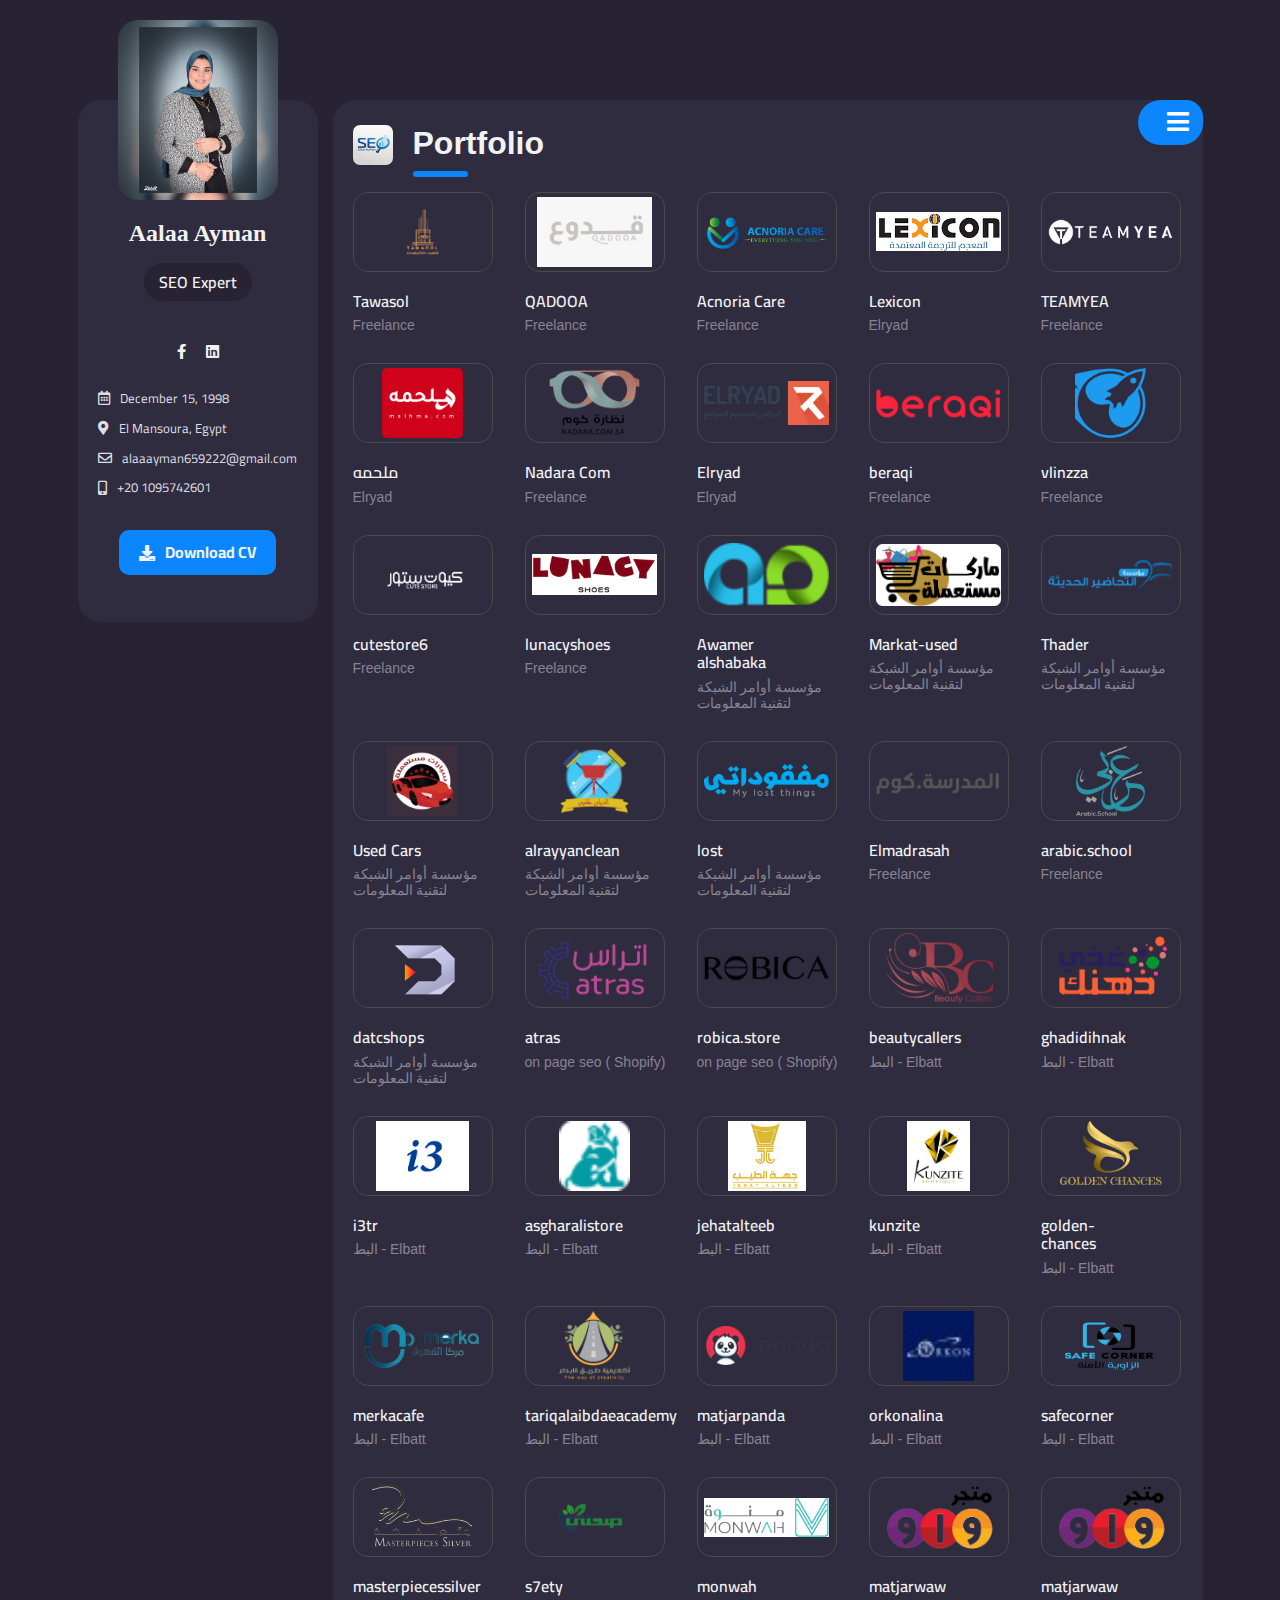
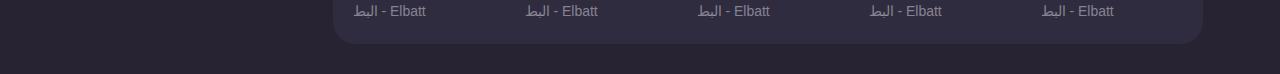
==== commit 9a9f2117: "Update portfolio.html" ====
--- a/portfolio.html
+++ b/portfolio.html
@@ -344,6 +344,13 @@
             <span>matjarwaw</span>
             <p>البط - Elbatt</p>
           </div>
+                    <div class="card_container">
+            <div class="img_container">
+              <a href="https://www.matjarwaw.com/" target="_blanck"><img src="image/logo/matjarwaw.webp" alt=""></a>
+            </div>
+            <span>matjarwaw</span>
+            <p>البط - Elbatt</p>
+          </div>
         </div>
       </div>
     </div>
@@ -352,4 +359,4 @@
   <script src="js/master.js" type="text/javascript"></script>
 </body>
 
-</html>+</html>
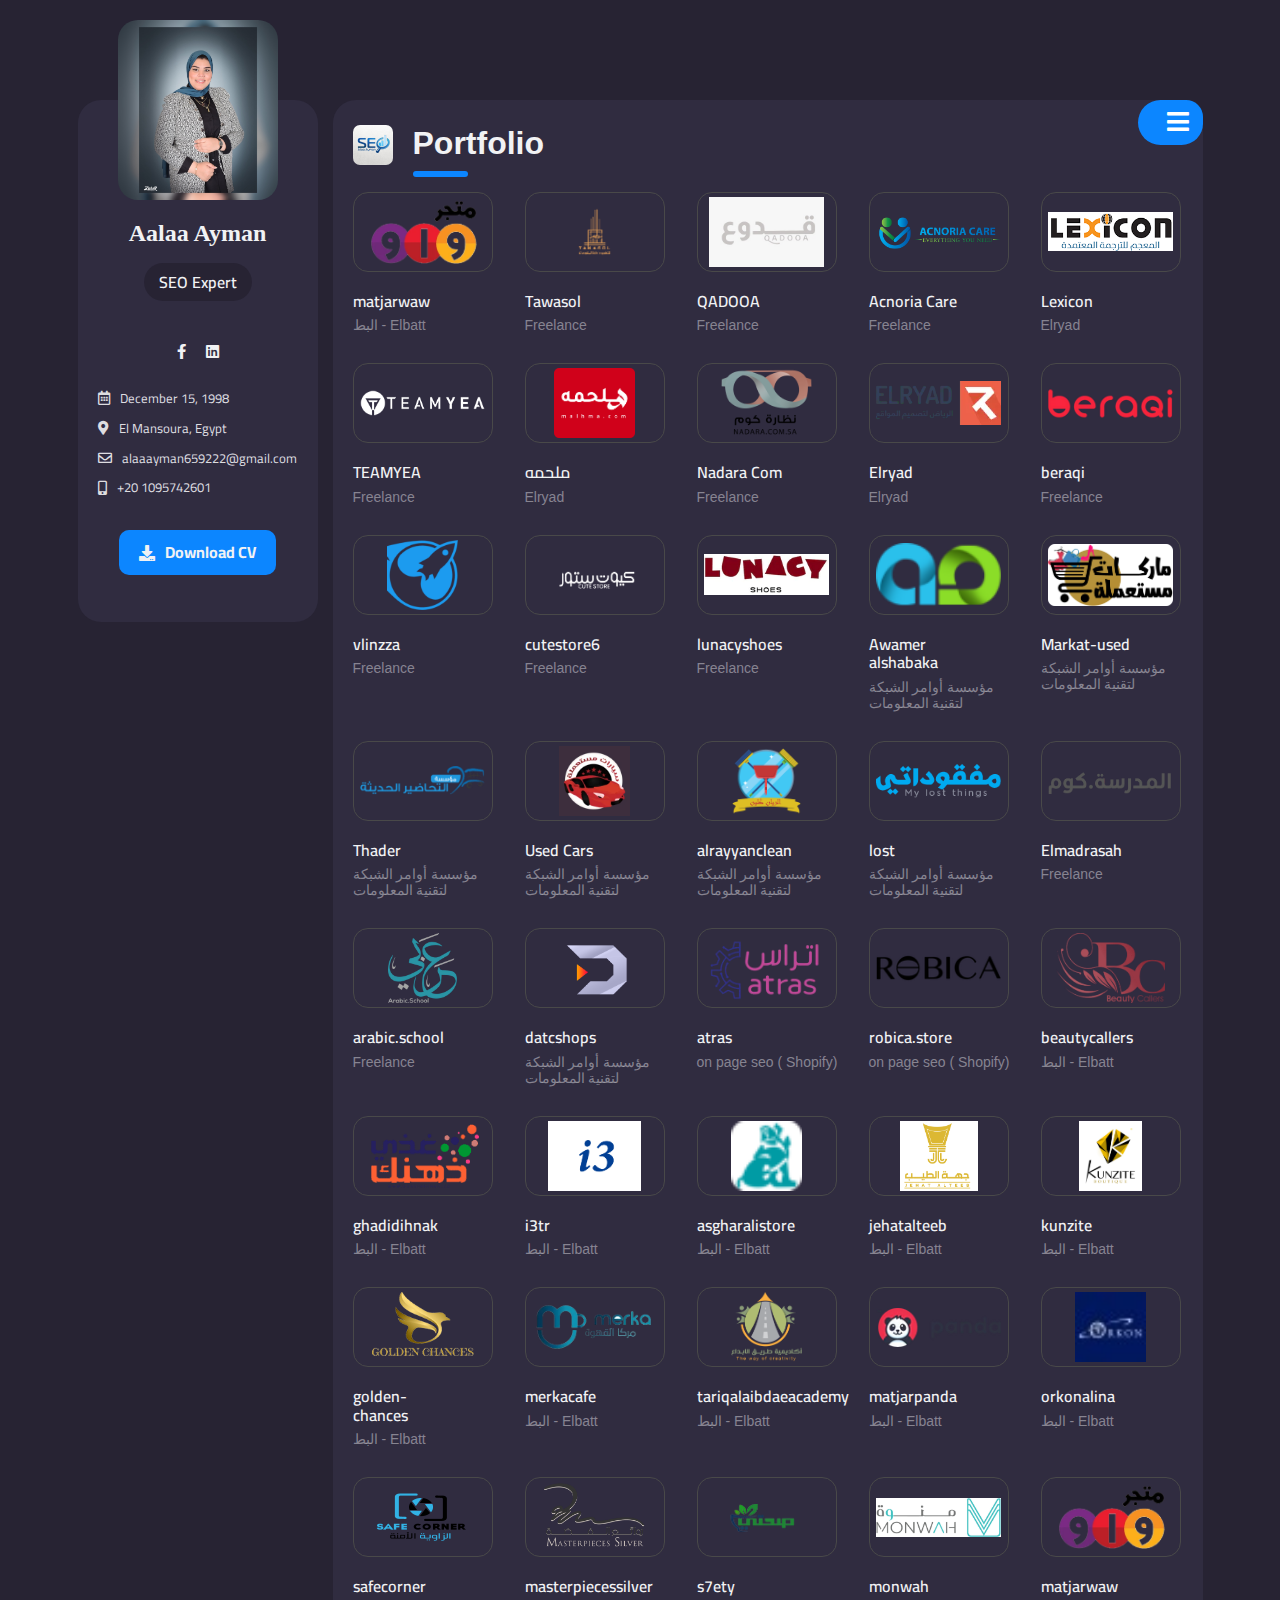
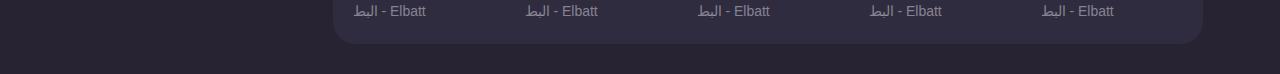
==== commit 6a3f7e84: "Update portfolio.html" ====
--- a/portfolio.html
+++ b/portfolio.html
@@ -65,6 +65,17 @@
           </div>
         </div>
         <div class="contner">
+          
+          
+           <div class="card_container">
+            <div class="img_container">
+              <a href="https://www.matjarwaw.com/" target="_blanck"><img src="image/logo/matjarwaw.webp" alt=""></a>
+            </div>
+            <span>matjarwaw</span>
+            <p>البط - Elbatt</p>
+          </div>
+          
+          
           <div class="card_container">
             <div class="img_container">
               <a href="https://tawasol-group.com/" target="_blanck"><img src="image/logo/tawasol.png" alt=""></a>
@@ -344,13 +355,16 @@
             <span>matjarwaw</span>
             <p>البط - Elbatt</p>
           </div>
-                    <div class="card_container">
-            <div class="img_container">
-              <a href="https://www.matjarwaw.com/" target="_blanck"><img src="image/logo/matjarwaw.webp" alt=""></a>
-            </div>
-            <span>matjarwaw</span>
-            <p>البط - Elbatt</p>
-          </div>
+          
+          
+          
+          
+          
+          
+          
+          
+          
+          
         </div>
       </div>
     </div>
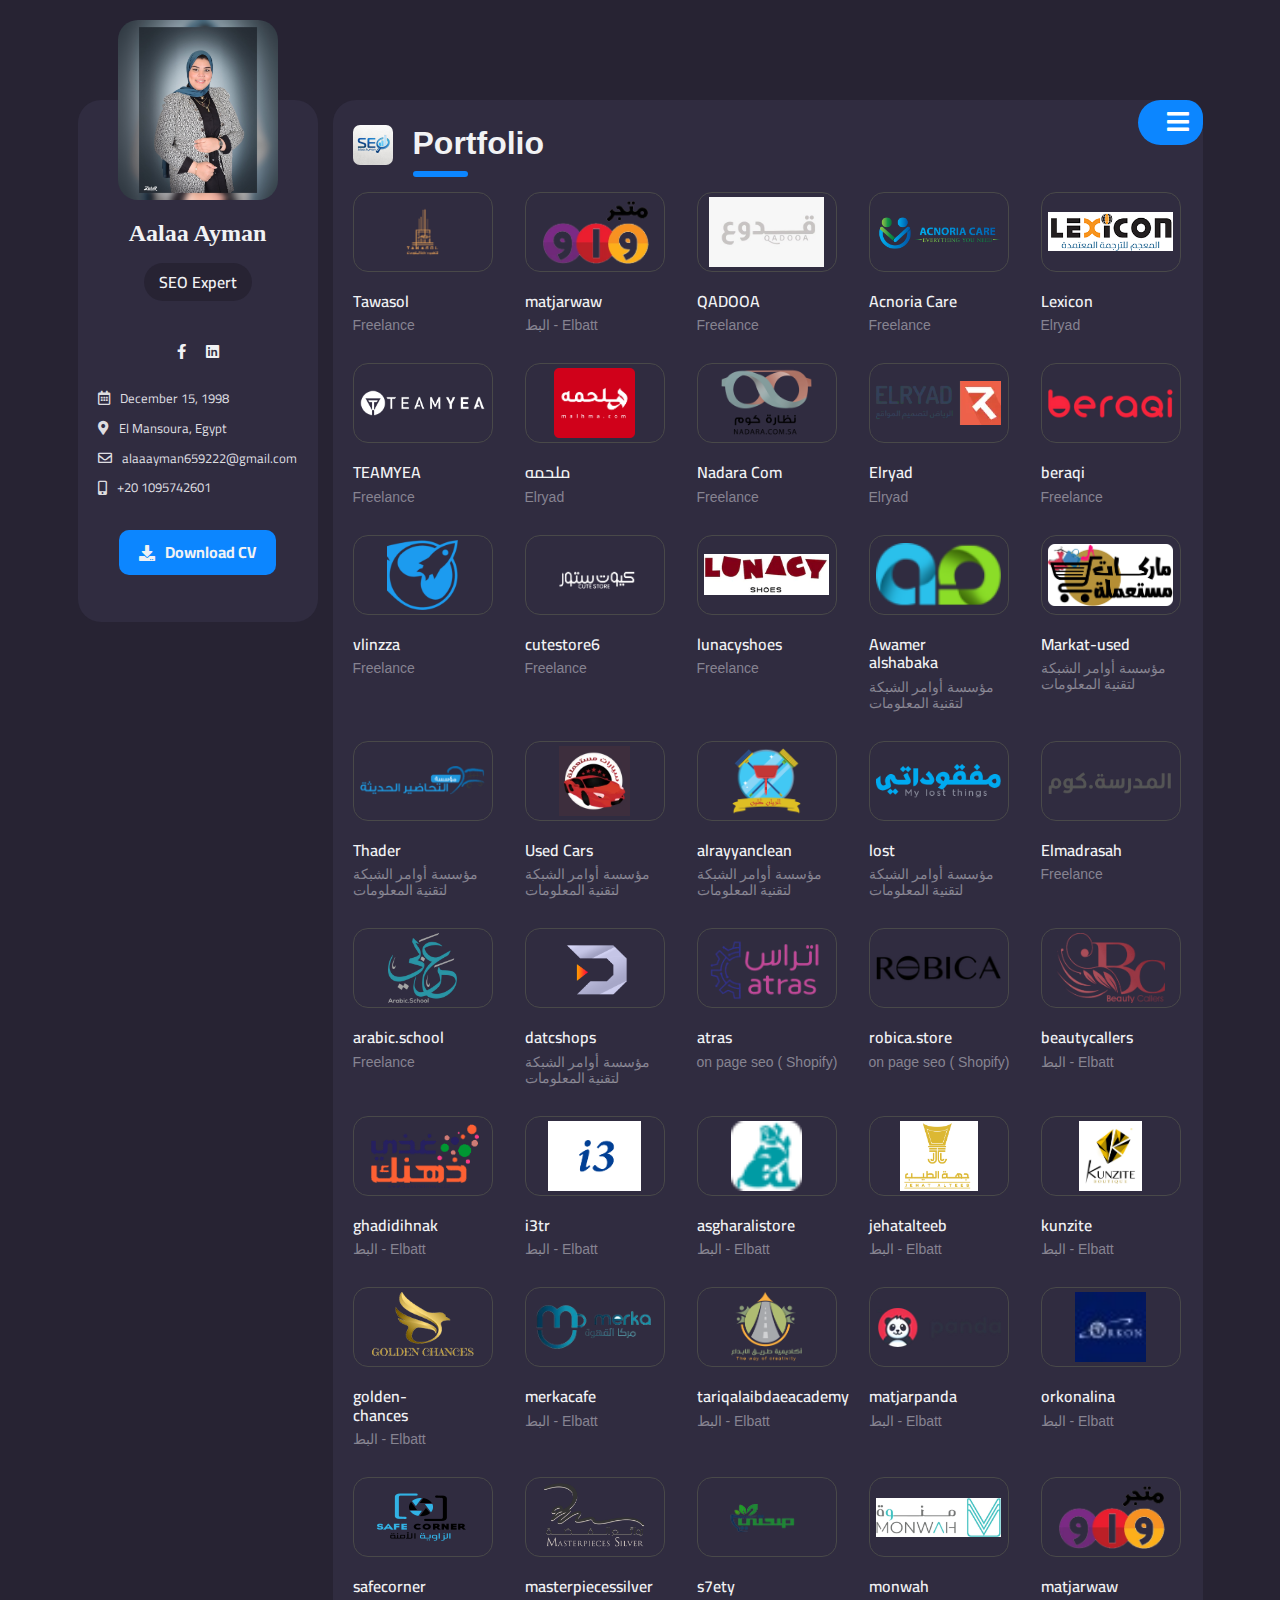
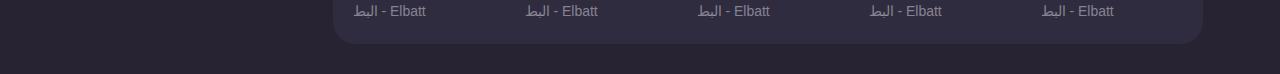
==== commit fc38121f: "Update portfolio.html" ====
--- a/portfolio.html
+++ b/portfolio.html
@@ -65,6 +65,13 @@
           </div>
         </div>
         <div class="contner">
+          <div class="card_container">
+            <div class="img_container">
+              <a href="https://tawasol-group.com/" target="_blanck"><img src="image/logo/tawasol.png" alt=""></a>
+            </div>
+            <span>Tawasol</span>
+            <p>Freelance</p>
+          </div>
           
           
            <div class="card_container">
@@ -76,13 +83,8 @@
           </div>
           
           
-          <div class="card_container">
-            <div class="img_container">
-              <a href="https://tawasol-group.com/" target="_blanck"><img src="image/logo/tawasol.png" alt=""></a>
-            </div>
-            <span>Tawasol</span>
-            <p>Freelance</p>
-          </div>
+          
+          
           <div class="card_container">
             <div class="img_container">
               <a href="https://salla.sa/qado3" target="_blanck"><img src="image/logo/qadooa.jpeg" alt=""></a>
@@ -355,14 +357,7 @@
             <span>matjarwaw</span>
             <p>البط - Elbatt</p>
           </div>
-          
-          
-          
-          
-          
-          
-          
-          
+
           
           
         </div>
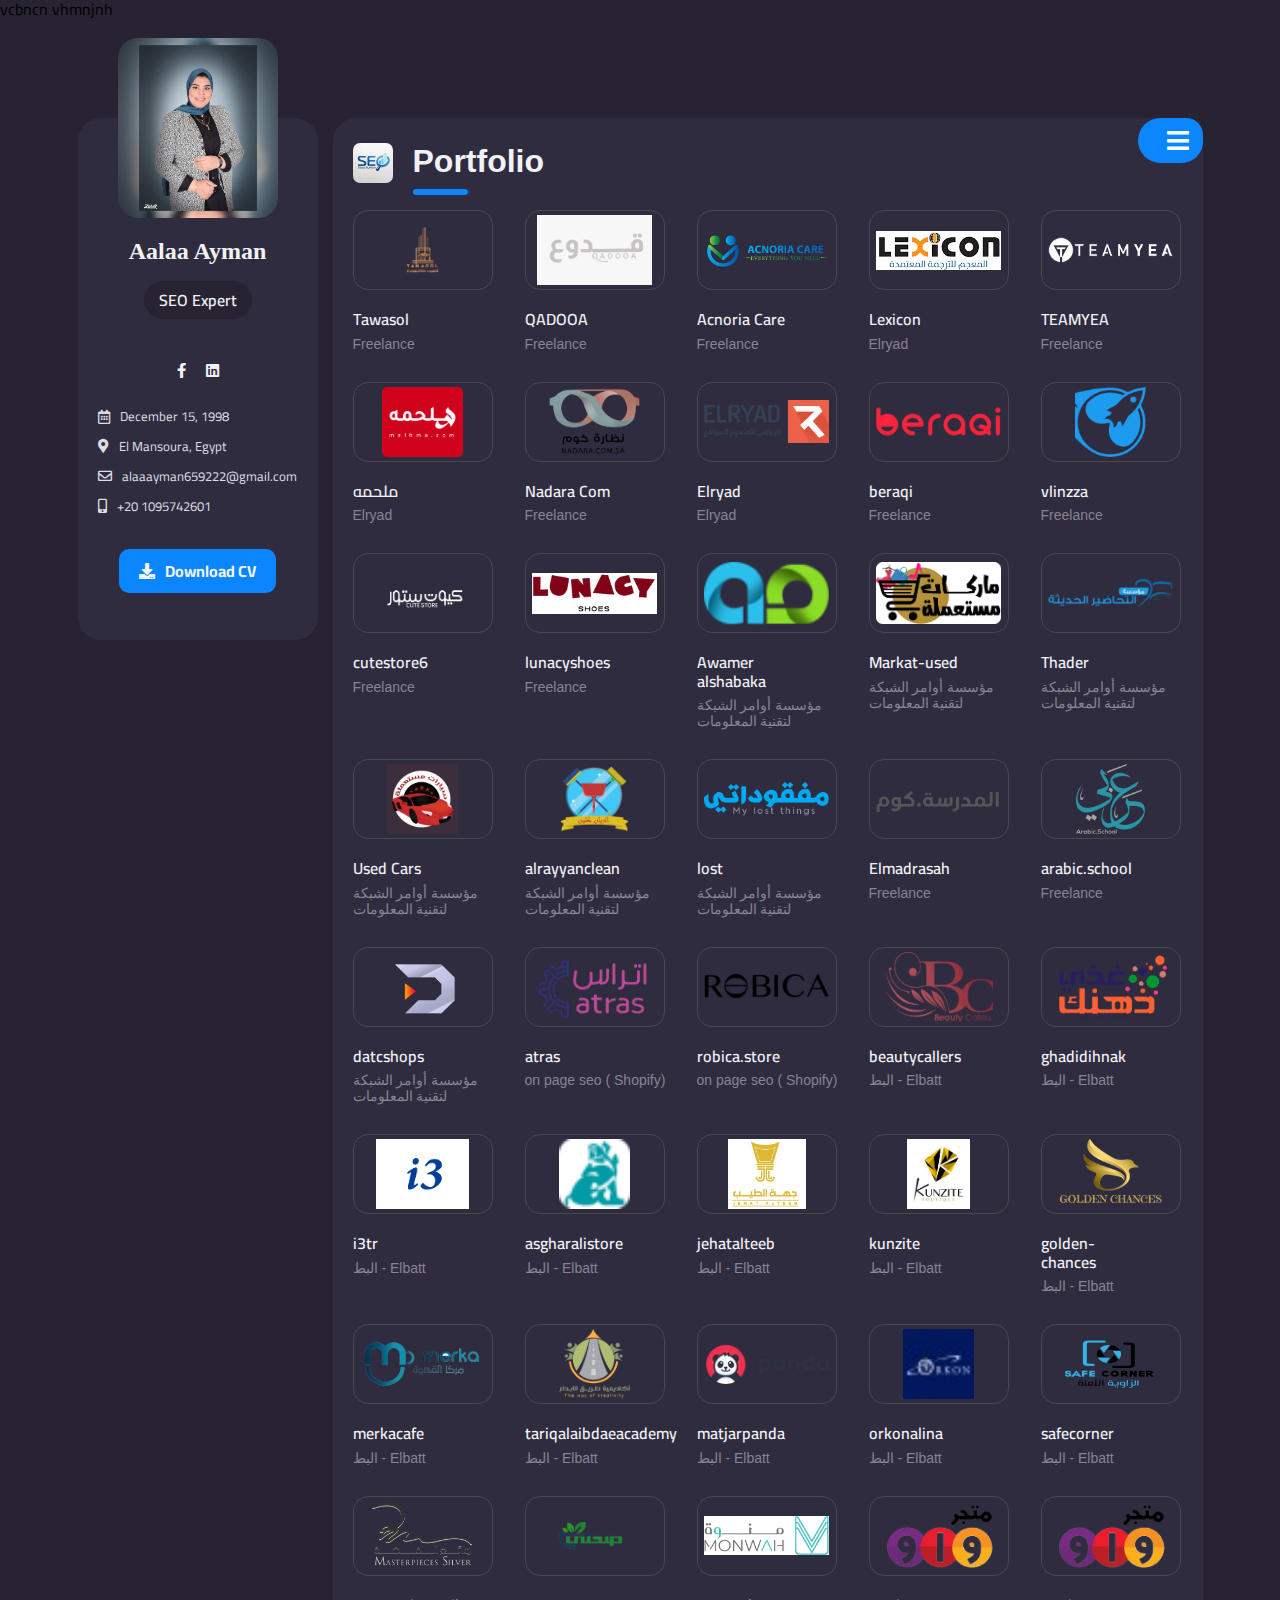
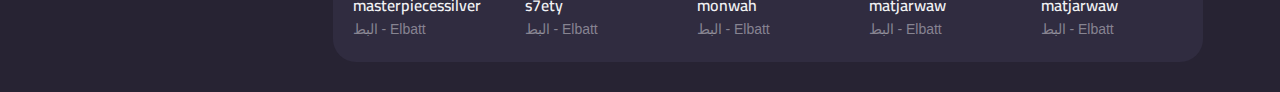
==== commit db05c763: "Update portfolio.html" ====
--- a/portfolio.html
+++ b/portfolio.html
@@ -2,7 +2,8 @@
 <html lang="en">
 
 <head>
-  <meta charset="utf-8" />
+  <meta charset="utf-8" />vcbncn
+  vhmnjnh
   <meta http-equiv="X-UA-Compatible" content="IE=edge" />
   <meta name="description" content="WE-Coders" />
   <meta name="keywords" content="WE-Coders, Development Company, Marketing Agency" />
@@ -72,19 +73,6 @@
             <span>Tawasol</span>
             <p>Freelance</p>
           </div>
-          
-          
-           <div class="card_container">
-            <div class="img_container">
-              <a href="https://www.matjarwaw.com/" target="_blanck"><img src="image/logo/matjarwaw.webp" alt=""></a>
-            </div>
-            <span>matjarwaw</span>
-            <p>البط - Elbatt</p>
-          </div>
-          
-          
-          
-          
           <div class="card_container">
             <div class="img_container">
               <a href="https://salla.sa/qado3" target="_blanck"><img src="image/logo/qadooa.jpeg" alt=""></a>
@@ -357,9 +345,13 @@
             <span>matjarwaw</span>
             <p>البط - Elbatt</p>
           </div>
-
-          
-          
+                    <div class="card_container">
+            <div class="img_container">
+              <a href="https://www.matjarwaw.com/" target="_blanck"><img src="image/logo/matjarwaw.webp" alt=""></a>
+            </div>
+            <span>matjarwaw</span>
+            <p>البط - Elbatt</p>
+          </div>
         </div>
       </div>
     </div>
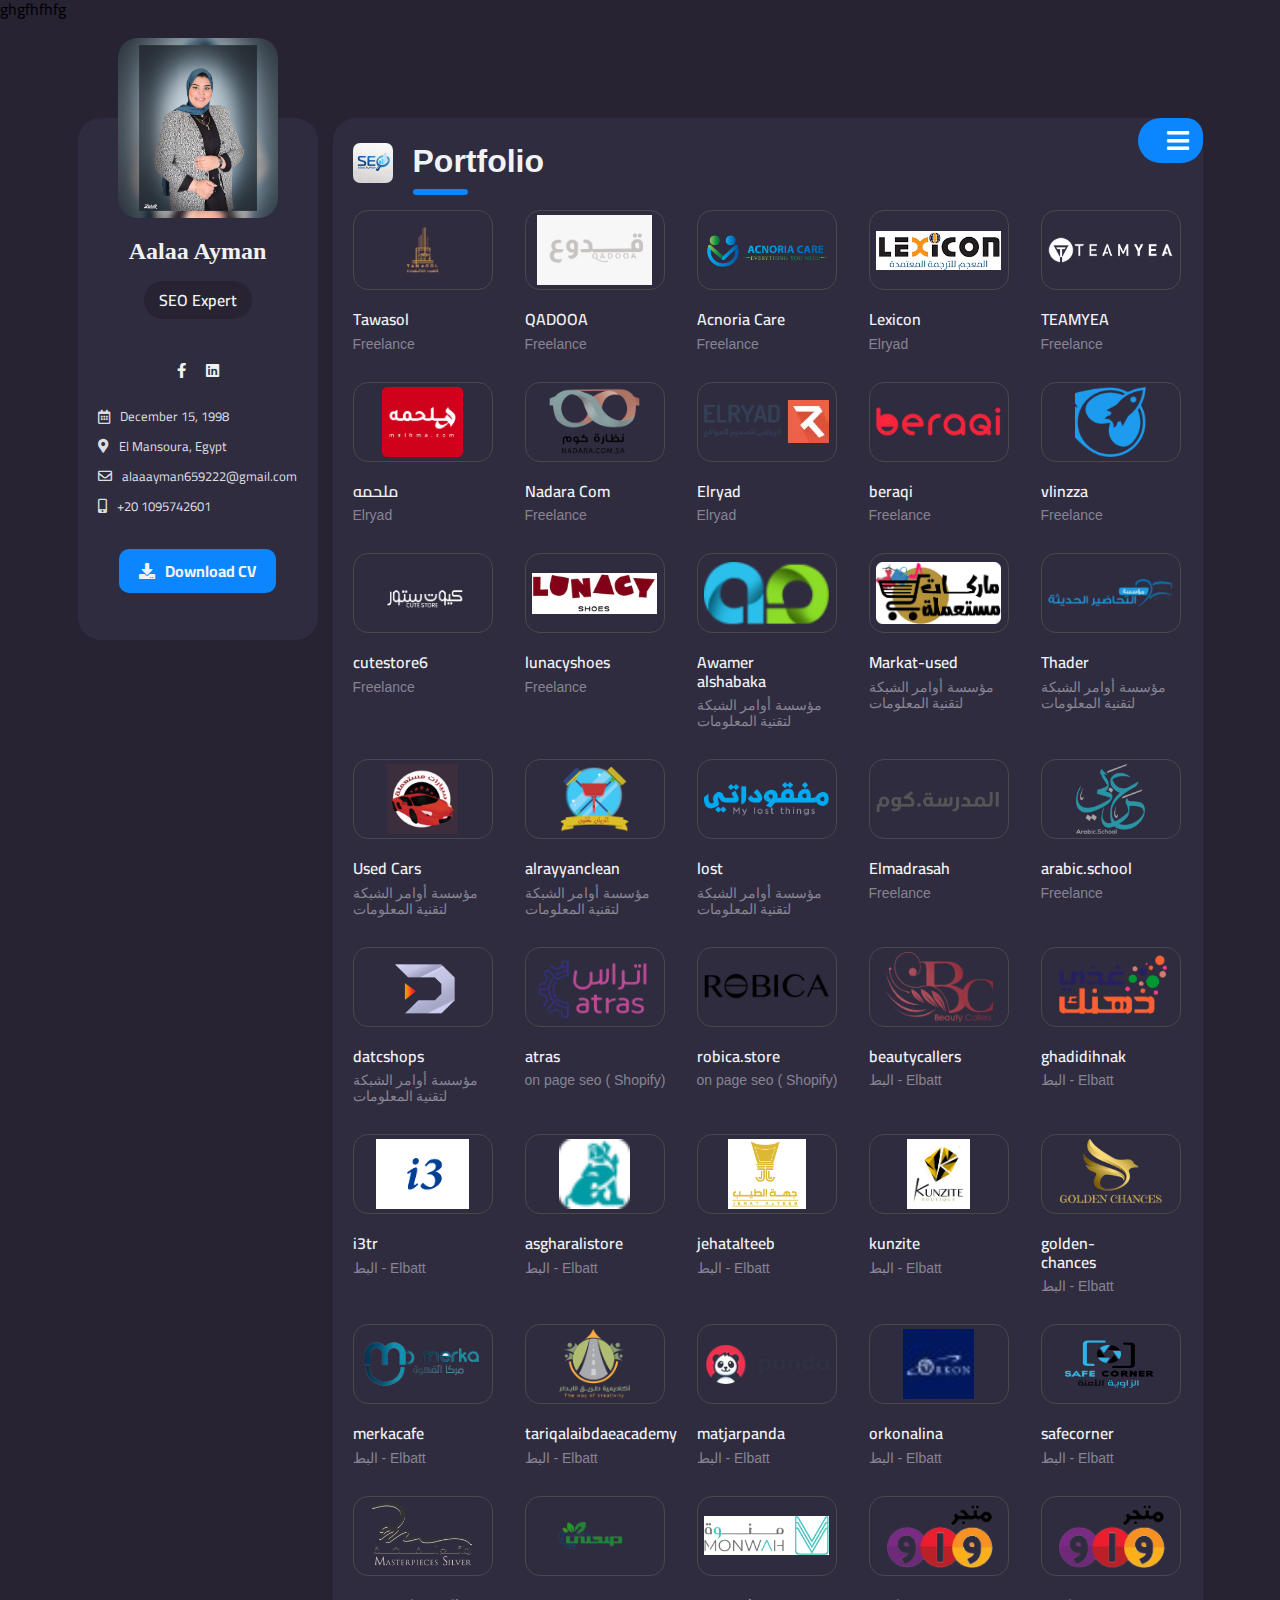
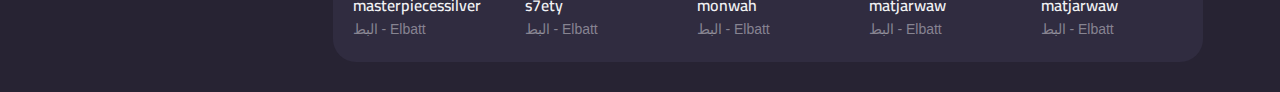
==== commit eae3aac8: "Update portfolio.html" ====
--- a/portfolio.html
+++ b/portfolio.html
@@ -2,9 +2,8 @@
 <html lang="en">
 
 <head>
-  <meta charset="utf-8" />vcbncn
-  vhmnjnh
-  <meta http-equiv="X-UA-Compatible" content="IE=edge" />
+  <meta charset="utf-8" />
+  <meta http-equiv="X-UA-Compatible" content="IE=edge" />ghgfhfhfg
   <meta name="description" content="WE-Coders" />
   <meta name="keywords" content="WE-Coders, Development Company, Marketing Agency" />
   <meta name="author" content="Mahmoud-Lotfy" />
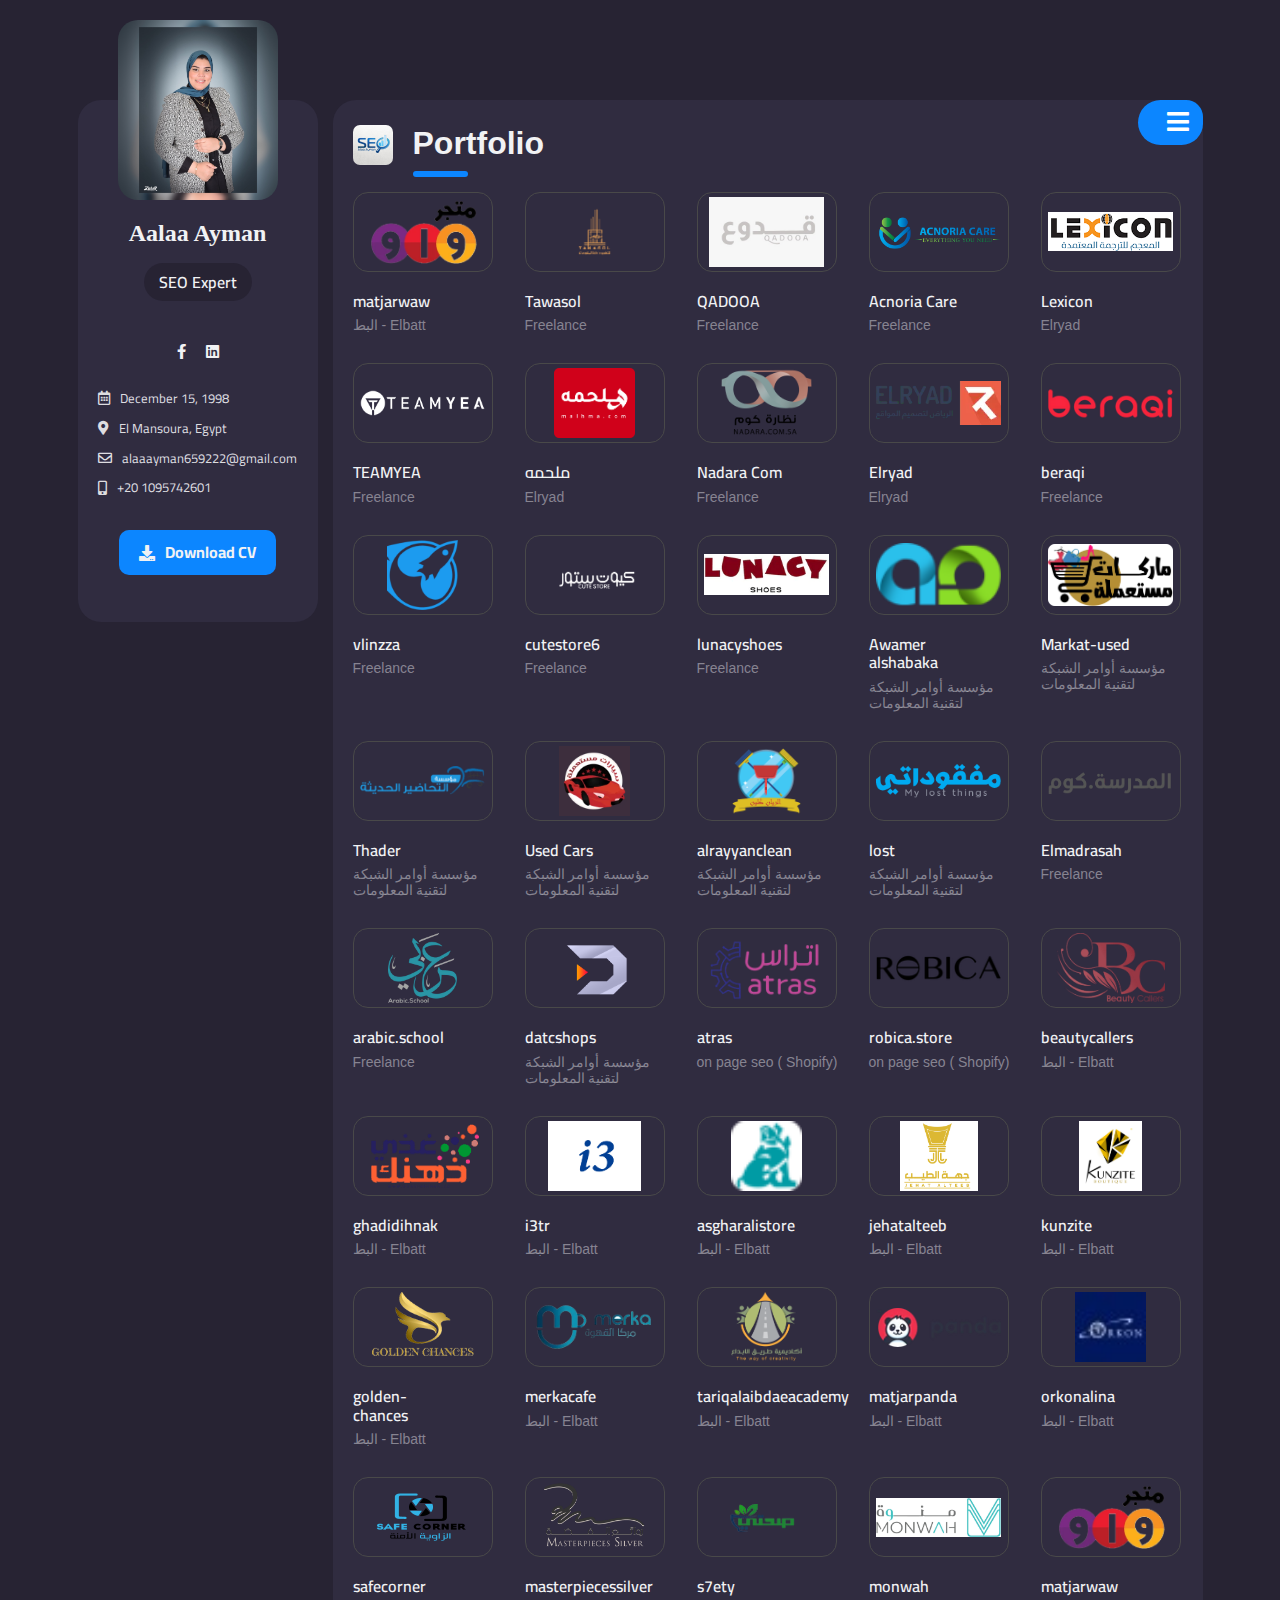
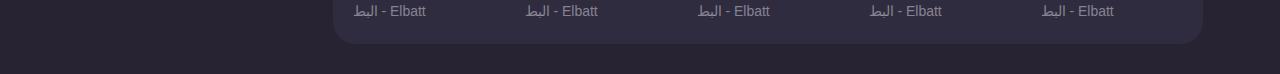
==== commit 33dac7dc: "Update portfolio.html" ====
--- a/portfolio.html
+++ b/portfolio.html
@@ -3,7 +3,7 @@
 
 <head>
   <meta charset="utf-8" />
-  <meta http-equiv="X-UA-Compatible" content="IE=edge" />ghgfhfhfg
+  <meta http-equiv="X-UA-Compatible" content="IE=edge" />
   <meta name="description" content="WE-Coders" />
   <meta name="keywords" content="WE-Coders, Development Company, Marketing Agency" />
   <meta name="author" content="Mahmoud-Lotfy" />
@@ -65,6 +65,19 @@
           </div>
         </div>
         <div class="contner">
+          
+          
+          
+           <div class="card_container">
+            <div class="img_container">
+              <a href="https://www.matjarwaw.com/" target="_blanck"><img src="image/logo/matjarwaw.webp" alt=""></a>
+            </div>
+            <span>matjarwaw</span>
+            <p>البط - Elbatt</p>
+          </div>
+          
+          
+          
           <div class="card_container">
             <div class="img_container">
               <a href="https://tawasol-group.com/" target="_blanck"><img src="image/logo/tawasol.png" alt=""></a>
@@ -344,13 +357,10 @@
             <span>matjarwaw</span>
             <p>البط - Elbatt</p>
           </div>
-                    <div class="card_container">
-            <div class="img_container">
-              <a href="https://www.matjarwaw.com/" target="_blanck"><img src="image/logo/matjarwaw.webp" alt=""></a>
-            </div>
-            <span>matjarwaw</span>
-            <p>البط - Elbatt</p>
-          </div>
+          
+          
+          
+          
         </div>
       </div>
     </div>
